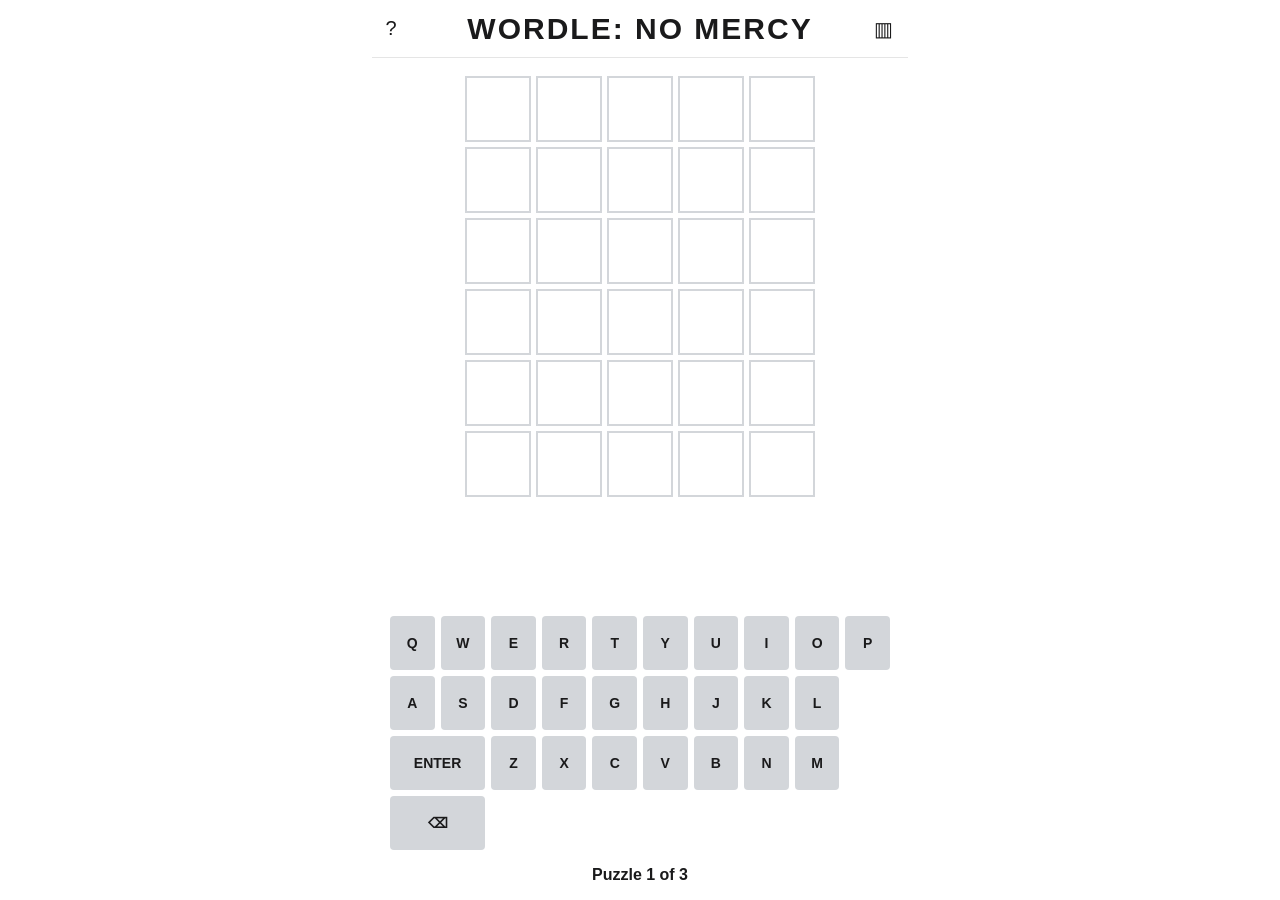
==== index.html @ 3f9a890b "Update index.html" ====
<!doctype html>
<html lang="en">
<head>
    <meta charset="utf-8">
    <meta name="viewport" content="width=device-width, initial-scale=1, viewport-fit=cover">
    <meta name="theme-color" content="#ffffff">
    <title>Wordle: No Mercy</title>
    <link rel="stylesheet" href="static/style.css">
</head>
<body>
    <main class="app">
        <header class="topbar">
            <button class="icon-btn" id="helpBtn" aria-label="How to play">?</button>
            <h1>WORDLE: NO MERCY</h1>
            <button class="icon-btn" id="statsBtn" aria-label="Statistics">▥</button>
        </header>

        <div id="toast" class="toast" role="status" aria-live="polite"></div>

        <section id="board" class="board" aria-label="Wordle board"></section>

        <section id="keyboard" class="keyboard" aria-label="Keyboard"></section>

        <div class="game-message" id="gameMessage" aria-live="polite"></div>
    </main>

    <div class="modal hidden" id="helpModal" role="dialog" aria-modal="true" aria-labelledby="helpTitle">
        <div class="modal-card">
            <button class="close-btn" data-close="helpModal" aria-label="Close">×</button>
            <h2 id="helpTitle">How to play</h2>
            <p>Guess the five-letter word in six tries.</p>
            <div class="example"><span class="example-tile green">W</span><span>W is in the word and in the correct spot.</span></div>
            <div class="example"><span class="example-tile yellow">O</span><span>O is in the word but in the wrong spot.</span></div>
            <div class="example"><span class="example-tile gray">R</span><span>R is not in the word.</span></div>
            <div class="example"><span class="example-tile gray">R</span><span>One random black letter, which if entered you lose one guess.</span></div>
        </div>
    </div>

    <div class="modal hidden" id="statsModal" role="dialog" aria-modal="true" aria-labelledby="statsTitle">
        <div class="modal-card stats-card">
            <button class="close-btn" data-close="statsModal" aria-label="Close">×</button>
            <h2 id="statsTitle">Statistics</h2>
            <div class="stat-grid">
                <div><strong id="played">0</strong><span>Played</span></div>
                <div><strong id="winRate">0</strong><span>Win %</span></div>
                <div><strong id="streak">0</strong><span>Streak</span></div>
                <div><strong id="maxStreak">0</strong><span>Best</span></div>
            </div>
            <h3>Guess distribution</h3>
            <div id="distribution" class="distribution"></div>
        </div>
    </div>

    <script src="static/script.js"></script>
</body>
</html>
---- static/style.css ----
:root {
    --text: #1a1a1b;
    --muted: #787c7e;
    --border: #d3d6da;
    --key: #d3d6da;

    --green: #6aaa64;
    --yellow: #c9b458;
    --gray: #787c7e;

    --black-letter: #000000;

    --surface: #ffffff;
    --overlay: rgba(0, 0, 0, .42);
}

* {
    box-sizing: border-box;
}

html,
body {
    min-height: 100%;
}

body {
    margin: 0;
    background: var(--surface);
    color: var(--text);
    font-family: Arial, Helvetica, sans-serif;

    -webkit-tap-highlight-color: transparent;

    overscroll-behavior: none;
}

button {
    font: inherit;
}


/* ==========================================
   APP
========================================== */

.app {
    width: min(100%, 560px);
    min-height: 100dvh;

    margin: 0 auto;

    padding:
        env(safe-area-inset-top)
        12px
        env(safe-area-inset-bottom);

    display: flex;
    flex-direction: column;
}


/* ==========================================
   TOP BAR
========================================== */

.topbar {
    height: 58px;

    border-bottom:
        1px solid #e5e5e5;

    display: grid;

    grid-template-columns:
        44px
        1fr
        44px;

    align-items: center;

    flex: 0 0 auto;
}

.topbar h1 {
    margin: 0;

    text-align: center;

    font-size: 30px;

    letter-spacing: 2px;

    font-weight: 800;
}

.icon-btn {
    width: 38px;
    height: 38px;

    border: 0;

    background: transparent;

    color: var(--text);

    border-radius: 50%;

    cursor: pointer;

    font-size: 20px;
}

.icon-btn:active,
.key:active {
    transform: scale(.96);
}


/* ==========================================
   BOARD
========================================== */

.board {
    width: min(350px, 88vw);

    margin:
        18px auto
        12px;

    display: grid;

    grid-template-columns:
        repeat(5, 1fr);

    gap: 5px;
}

.tile {
    aspect-ratio: 1;

    border:
        2px solid
        var(--border);

    display: flex;

    align-items: center;
    justify-content: center;

    font-size:
        clamp(
            23px,
            8vw,
            32px
        );

    font-weight: 800;

    text-transform: uppercase;

    user-select: none;

    transition:
        opacity .2s,
        transform .2s;
}

.tile.filled {
    border-color: #878a8c;
}


/* ==========================================
   NORMAL WORDLE COLORS
========================================== */

.tile.green,
.tile.yellow,
.tile.gray,
.tile.black {
    color: #fff;

    border-color:
        transparent;
}

.tile.green {
    background:
        var(--green);
}

.tile.yellow {
    background:
        var(--yellow);
}

.tile.gray {
    background:
        var(--gray);
}


/* ==========================================
   BLACK LETTER
========================================== */

.tile.black {
    background:
        var(--black-letter);

    border-color:
        var(--black-letter);

    color: #fff;
}


/* ==========================================
   REMOVED PENALTY ROW
========================================== */

.tile.removed-row {
    opacity: .18;

    border-color:
        #eeeeee;

    pointer-events: none;
}


/* ==========================================
   POP ANIMATION
========================================== */

@keyframes pop {

    0% {
        transform: scale(1);
    }

    50% {
        transform: scale(1.08);
    }

    100% {
        transform: scale(1);
    }

}

.tile.pop {
    animation:
        pop .12s ease-out;
}


/* ==========================================
   FLIP ANIMATION
========================================== */

@keyframes flip {

    0% {
        transform:
            rotateX(0);
    }

    50% {
        transform:
            rotateX(90deg);
    }

    100% {
        transform:
            rotateX(0);
    }

}

.tile.flip {
    animation:
        flip .48s ease-in-out;
}


/* ==========================================
   KEYBOARD
========================================== */

.keyboard {
    width:
        min(
            500px,
            100%
        );

    margin:
        auto
        auto
        12px;

    padding:
        0
        0
        4px;

    display:
        flex;

    flex-direction:
        column;

    gap: 6px;

    touch-action:
        manipulation;
}


/* ==========================================
   KEYBOARD ROW
========================================== */

.keyboard-row {
    width: 100%;

    display: grid;

    grid-template-columns:
        repeat(
            10,
            minmax(
                0,
                1fr
            )
        );

    gap: 6px;

    align-items: stretch;
}


/* ==========================================
   KEY
========================================== */

.key {
    min-width: 0;

    width: 100%;

    height: 54px;

    padding: 0;

    border: 0;

    border-radius: 4px;

    background:
        var(--key);

    color:
        var(--text);

    font-size: 14px;

    font-weight: 800;

    cursor: pointer;

    user-select: none;

    touch-action:
        manipulation;

    display: flex;

    align-items: center;
    justify-content: center;
}

.key.wide {
    grid-column:
        span 2;
}


/* ==========================================
   KEYBOARD COLORS
========================================== */

.key.green,
.key.yellow,
.key.gray {
    color: #fff;
}

.key.green {
    background:
        var(--green);
}

.key.yellow {
    background:
        var(--yellow);
}

.key.gray {
    background:
        var(--gray);
}


/*
    Black letter key.

    This is optional visually, but useful
    because the player can see which letter
    is dangerous.
*/

.key.black {
    background:
        #000;

    color:
        #fff;
}


/* ==========================================
   MESSAGE
========================================== */

.game-message {
    min-height: 24px;

    text-align: center;

    font-weight: 700;

    margin-bottom: 10px;
}


/* ==========================================
   TOAST
========================================== */

.toast {
    position: fixed;

    z-index: 20;

    left: 50%;

    top: 72px;

    transform:
        translate(
            -50%,
            -10px
        );

    background:
        #1a1a1b;

    color: white;

    padding:
        10px
        14px;

    border-radius: 5px;

    font-weight: 700;

    opacity: 0;

    pointer-events: none;

    transition:
        opacity .15s,
        transform .15s;
}

.toast.show {
    opacity: 1;

    transform:
        translate(
            -50%,
            0
        );
}


/* ==========================================
   MODAL
========================================== */

.modal {
    position: fixed;

    inset: 0;

    z-index: 30;

    background:
        var(--overlay);

    display: flex;

    align-items: center;

    justify-content: center;

    padding: 18px;
}

.modal.hidden {
    display: none;
}

.modal-card {
    position: relative;

    width:
        min(
            430px,
            100%
        );

    max-height:
        90dvh;

    overflow: auto;

    background:
        white;

    border-radius: 10px;

    padding: 24px;

    box-shadow:
        0 12px 40px
        rgba(
            0,
            0,
            0,
            .2
        );
}

.modal-card h2 {
    margin-top: 0;
}


/* ==========================================
   CLOSE BUTTON
========================================== */

.close-btn {
    position: absolute;

    right: 12px;

    top: 8px;

    border: 0;

    background: transparent;

    font-size: 30px;

    cursor: pointer;
}


/* ==========================================
   HELP EXAMPLES
========================================== */

.example {
    display: flex;

    align-items: center;

    gap: 10px;

    margin: 12px 0;

    line-height: 1.35;
}

.example-tile {
    width: 42px;
    height: 42px;

    flex:
        0 0 42px;

    display: grid;

    place-items: center;

    color: white;

    font-weight: 800;
}

.example-tile.green {
    background:
        var(--green);
}

.example-tile.yellow {
    background:
        var(--yellow);
}

.example-tile.gray {
    background:
        var(--gray);
}

.example-tile.black {
    background:
        #000;
}


/* ==========================================
   STATISTICS
========================================== */

.stat-grid {
    display: grid;

    grid-template-columns:
        repeat(
            4,
            1fr
        );

    text-align: center;

    gap: 8px;

    margin: 20px 0;
}

.stat-grid strong,
.stat-grid span {
    display: block;
}

.stat-grid strong {
    font-size: 30px;
}

.stat-grid span {
    font-size: 12px;

    color:
        var(--muted);
}


/* ==========================================
   DISTRIBUTION
========================================== */

.distribution {
    display: grid;

    gap: 4px;
}

.dist-row {
    display: grid;

    grid-template-columns:
        18px
        1fr;

    gap: 5px;

    align-items: center;
}

.dist-bar {
    min-width: 20px;

    height: 20px;

    padding:
        0
        7px;

    background:
        var(--gray);

    color: white;

    display: flex;

    justify-content: flex-end;

    align-items: center;

    font-size: 12px;

    font-weight: 800;
}


/* ==========================================
   MOBILE
========================================== */

@media (max-width: 430px) {

    .app {
        padding-left: 8px;
        padding-right: 8px;
    }

    .topbar {
        height: 54px;
    }

    .topbar h1 {
        font-size: 26px;
    }

    .board {
        width:
            min(
                330px,
                88vw
            );

        margin-top: 14px;
    }

    .keyboard {
        gap: 4px;
    }

    .keyboard-row {
        gap: 4px;
    }

    .key {
        height: 52px;

        font-size: 13px;
    }

}


/* ==========================================
   VERY SMALL PHONES
========================================== */

@media (max-width: 360px) {

    .board {
        width: 94vw;
    }

    .keyboard-row {
        gap: 3px;
    }

    .key {
        height: 48px;

        font-size: 12px;
    }

}
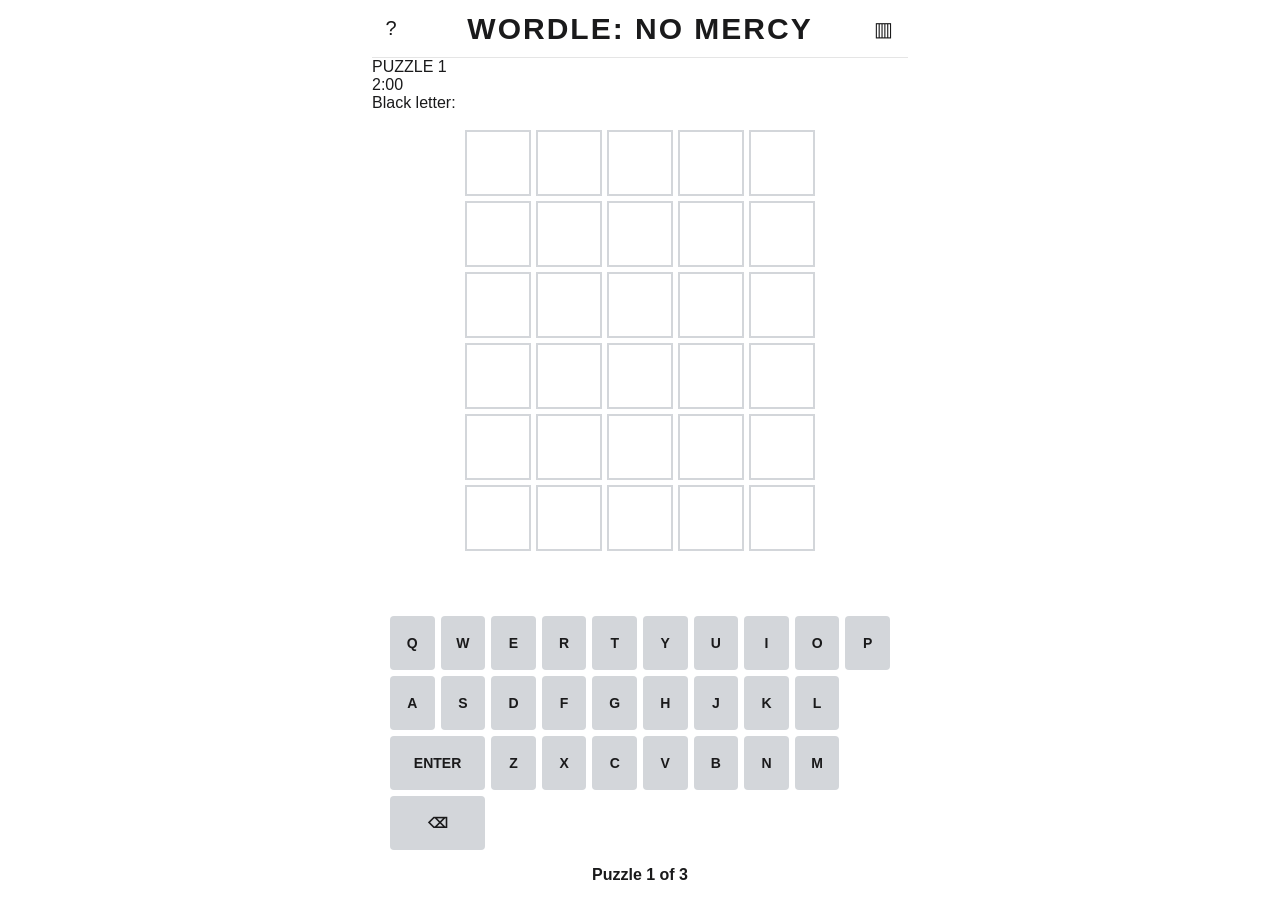
==== commit bfcf36e5: "Update index.html" ====
--- a/index.html
+++ b/index.html
@@ -7,50 +7,241 @@
     <title>Wordle: No Mercy</title>
     <link rel="stylesheet" href="static/style.css">
 </head>
+
 <body>
-    <main class="app">
-        <header class="topbar">
-            <button class="icon-btn" id="helpBtn" aria-label="How to play">?</button>
-            <h1>WORDLE: NO MERCY</h1>
-            <button class="icon-btn" id="statsBtn" aria-label="Statistics">▥</button>
-        </header>
-
-        <div id="toast" class="toast" role="status" aria-live="polite"></div>
-
-        <section id="board" class="board" aria-label="Wordle board"></section>
-
-        <section id="keyboard" class="keyboard" aria-label="Keyboard"></section>
-
-        <div class="game-message" id="gameMessage" aria-live="polite"></div>
-    </main>
-
-    <div class="modal hidden" id="helpModal" role="dialog" aria-modal="true" aria-labelledby="helpTitle">
-        <div class="modal-card">
-            <button class="close-btn" data-close="helpModal" aria-label="Close">×</button>
-            <h2 id="helpTitle">How to play</h2>
-            <p>Guess the five-letter word in six tries.</p>
-            <div class="example"><span class="example-tile green">W</span><span>W is in the word and in the correct spot.</span></div>
-            <div class="example"><span class="example-tile yellow">O</span><span>O is in the word but in the wrong spot.</span></div>
-            <div class="example"><span class="example-tile gray">R</span><span>R is not in the word.</span></div>
-            <div class="example"><span class="example-tile gray">R</span><span>One random black letter, which if entered you lose one guess.</span></div>
-        </div>
+
+<main class="app">
+
+    <header class="topbar">
+
+        <button
+            class="icon-btn"
+            id="helpBtn"
+            aria-label="How to play"
+        >
+            ?
+        </button>
+
+        <h1>WORDLE: NO MERCY</h1>
+
+        <button
+            class="icon-btn"
+            id="statsBtn"
+            aria-label="Statistics"
+        >
+            ▥
+        </button>
+
+    </header>
+
+
+    <!-- GAME INFORMATION -->
+
+    <section class="game-info">
+
+        <div
+            id="gameMode"
+            class="game-mode"
+        >
+            PUZZLE 1
+        </div>
+
+        <div
+            id="timer"
+            class="timer hidden"
+        >
+            2:00
+        </div>
+
+        <div
+            id="blackLetterDisplay"
+            class="black-letter-display hidden"
+        >
+            Black letter:
+            <strong id="blackLetter"></strong>
+        </div>
+
+    </section>
+
+
+    <div
+        id="toast"
+        class="toast"
+        role="status"
+        aria-live="polite"
+    ></div>
+
+
+    <!-- BOARD -->
+
+    <section
+        id="board"
+        class="board"
+        aria-label="Wordle board"
+    ></section>
+
+
+    <!-- KEYBOARD -->
+
+    <section
+        id="keyboard"
+        class="keyboard"
+        aria-label="Keyboard"
+    ></section>
+
+
+    <div
+        class="game-message"
+        id="gameMessage"
+        aria-live="polite"
+    ></div>
+
+</main>
+
+
+<!-- HELP MODAL -->
+
+<div
+    class="modal hidden"
+    id="helpModal"
+    role="dialog"
+    aria-modal="true"
+    aria-labelledby="helpTitle"
+>
+
+    <div class="modal-card">
+
+        <button
+            class="close-btn"
+            data-close="helpModal"
+            aria-label="Close"
+        >
+            ×
+        </button>
+
+        <h2 id="helpTitle">
+            How to play
+        </h2>
+
+        <p>
+            Guess the five-letter word in as few tries as possible.
+        </p>
+
+        <div class="example">
+            <span class="example-tile green">W</span>
+            <span>
+                W is in the word and in the correct spot.
+            </span>
+        </div>
+
+        <div class="example">
+            <span class="example-tile yellow">O</span>
+            <span>
+                O is in the word but in the wrong spot.
+            </span>
+        </div>
+
+        <div class="example">
+            <span class="example-tile gray">R</span>
+            <span>
+                R is not in the word.
+            </span>
+        </div>
+
+        <div class="example">
+            <span class="example-tile black">X</span>
+            <span>
+                The black letter is dangerous. Using it removes one available guess.
+            </span>
+        </div>
+
+        <hr>
+
+        <h3>Today's challenges</h3>
+
+        <p>
+            <strong>Game 1 — Time Challenge:</strong>
+            Solve the word before the timer reaches zero.
+        </p>
+
+        <p>
+            <strong>Game 2 — Green Only:</strong>
+            After each guess, only correctly positioned green letters remain visible.
+        </p>
+
+        <p>
+            <strong>Game 3 — Black Letter:</strong>
+            Avoid the black letter. Using it removes one row from your board.
+        </p>
+
     </div>
 
-    <div class="modal hidden" id="statsModal" role="dialog" aria-modal="true" aria-labelledby="statsTitle">
-        <div class="modal-card stats-card">
-            <button class="close-btn" data-close="statsModal" aria-label="Close">×</button>
-            <h2 id="statsTitle">Statistics</h2>
-            <div class="stat-grid">
-                <div><strong id="played">0</strong><span>Played</span></div>
-                <div><strong id="winRate">0</strong><span>Win %</span></div>
-                <div><strong id="streak">0</strong><span>Streak</span></div>
-                <div><strong id="maxStreak">0</strong><span>Best</span></div>
-            </div>
-            <h3>Guess distribution</h3>
-            <div id="distribution" class="distribution"></div>
-        </div>
+</div>
+
+
+<!-- STATS MODAL -->
+
+<div
+    class="modal hidden"
+    id="statsModal"
+    role="dialog"
+    aria-modal="true"
+    aria-labelledby="statsTitle"
+>
+
+    <div class="modal-card stats-card">
+
+        <button
+            class="close-btn"
+            data-close="statsModal"
+            aria-label="Close"
+        >
+            ×
+        </button>
+
+        <h2 id="statsTitle">
+            Statistics
+        </h2>
+
+        <div class="stat-grid">
+
+            <div>
+                <strong id="played">0</strong>
+                <span>Played</span>
+            </div>
+
+            <div>
+                <strong id="winRate">0</strong>
+                <span>Win %</span>
+            </div>
+
+            <div>
+                <strong id="streak">0</strong>
+                <span>Streak</span>
+            </div>
+
+            <div>
+                <strong id="maxStreak">0</strong>
+                <span>Best</span>
+            </div>
+
+        </div>
+
+        <h3>
+            Guess distribution
+        </h3>
+
+        <div
+            id="distribution"
+            class="distribution"
+        ></div>
+
     </div>
 
-    <script src="static/script.js"></script>
+</div>
+
+
+<script src="static/script.js"></script>
+
 </body>
 </html>
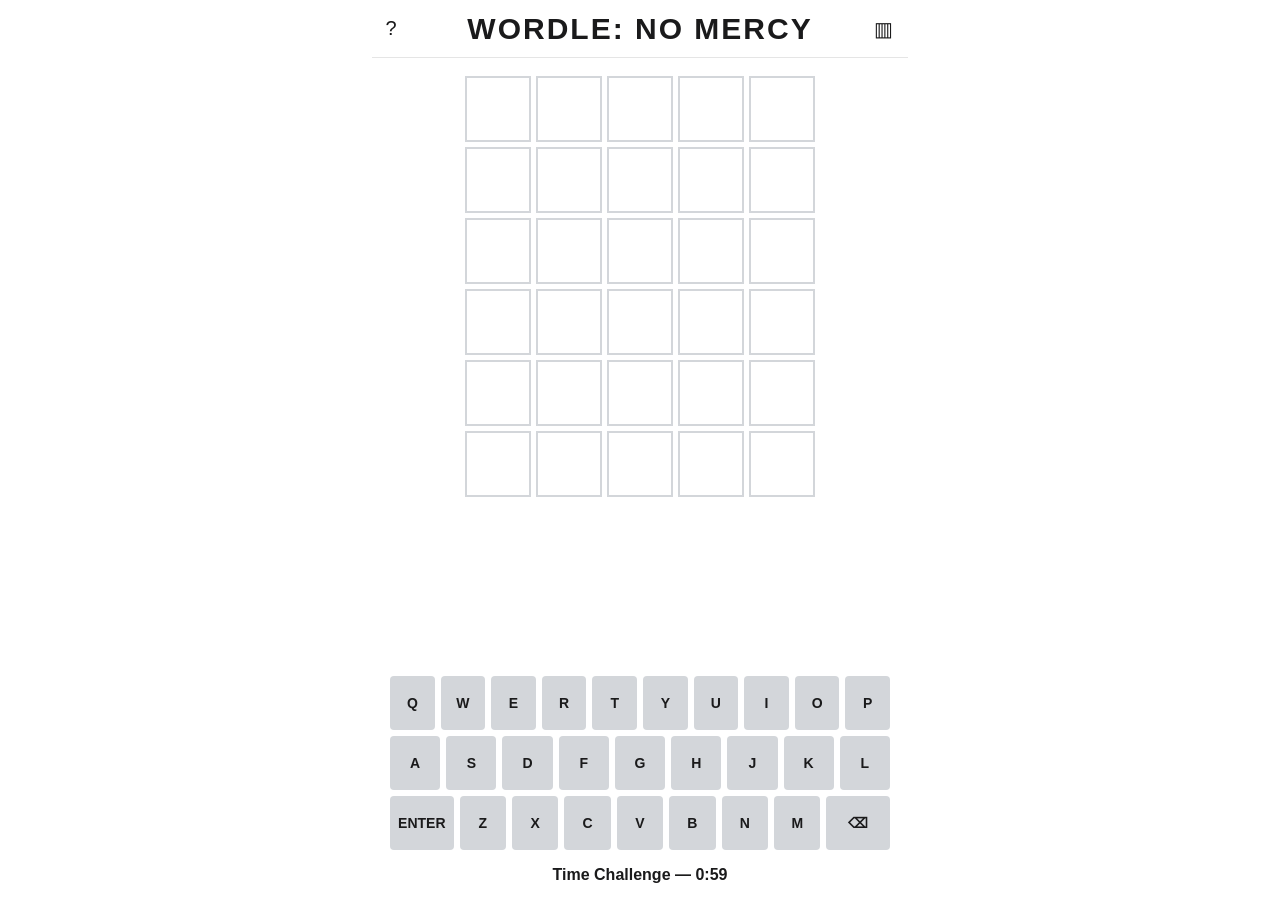
==== commit 1ea4a7a2: "Update index.html" ====
--- a/index.html
+++ b/index.html
@@ -1,247 +1,447 @@
 <!doctype html>
 <html lang="en">
+
 <head>
     <meta charset="utf-8">
-    <meta name="viewport" content="width=device-width, initial-scale=1, viewport-fit=cover">
-    <meta name="theme-color" content="#ffffff">
+
+    <meta
+        name="viewport"
+        content="width=device-width, initial-scale=1, viewport-fit=cover"
+    >
+
+    <meta
+        name="theme-color"
+        content="#ffffff"
+    >
+
     <title>Wordle: No Mercy</title>
-    <link rel="stylesheet" href="static/style.css">
+
+    <link
+        rel="stylesheet"
+        href="static/style.css"
+    >
 </head>
 
+
 <body>
 
-<main class="app">
-
-    <header class="topbar">
-
-        <button
-            class="icon-btn"
-            id="helpBtn"
-            aria-label="How to play"
-        >
-            ?
-        </button>
-
-        <h1>WORDLE: NO MERCY</h1>
-
-        <button
-            class="icon-btn"
-            id="statsBtn"
-            aria-label="Statistics"
-        >
-            ▥
-        </button>
-
-    </header>
-
-
-    <!-- GAME INFORMATION -->
-
-    <section class="game-info">
+    <main class="app">
+
+
+        <!-- ==========================================
+             TOP BAR
+        =========================================== -->
+
+        <header class="topbar">
+
+            <button
+                class="icon-btn"
+                id="helpBtn"
+                aria-label="How to play"
+            >
+                ?
+            </button>
+
+
+            <h1>
+                WORDLE: NO MERCY
+            </h1>
+
+
+            <button
+                class="icon-btn"
+                id="statsBtn"
+                aria-label="Statistics"
+            >
+                ▥
+            </button>
+
+        </header>
+
+
+
+        <!-- ==========================================
+             TOAST
+        =========================================== -->
 
         <div
+            id="toast"
+            class="toast"
+            role="status"
+            aria-live="polite"
+        ></div>
+
+
+
+        <!-- ==========================================
+             GAME MODE / MESSAGE
+        =========================================== -->
+
+        <div
+            class="game-mode"
             id="gameMode"
-            class="game-mode"
-        >
-            PUZZLE 1
+        ></div>
+
+
+
+        <!-- ==========================================
+             TIMER
+             Only used by Game 1
+        =========================================== -->
+
+        <div
+            class="timer"
+            id="timer"
+        ></div>
+
+
+
+        <!-- ==========================================
+             WORDLE BOARD
+        =========================================== -->
+
+        <section
+            id="board"
+            class="board"
+            aria-label="Wordle board"
+        ></section>
+
+
+
+        <!-- ==========================================
+             KEYBOARD
+        =========================================== -->
+
+        <section
+            id="keyboard"
+            class="keyboard"
+            aria-label="Keyboard"
+        ></section>
+
+
+
+        <!-- ==========================================
+             GAME MESSAGE
+        =========================================== -->
+
+        <div
+            class="game-message"
+            id="gameMessage"
+            aria-live="polite"
+        ></div>
+
+
+    </main>
+
+
+
+    <!-- ==============================================
+         HELP MODAL
+    =============================================== -->
+
+    <div
+        class="modal hidden"
+        id="helpModal"
+        role="dialog"
+        aria-modal="true"
+        aria-labelledby="helpTitle"
+    >
+
+        <div class="modal-card">
+
+            <button
+                class="close-btn"
+                data-close="helpModal"
+                aria-label="Close"
+            >
+                ×
+            </button>
+
+
+            <h2 id="helpTitle">
+                How to play
+            </h2>
+
+
+            <p>
+                Guess the five-letter word in as few tries
+                as possible. But each game has a different
+                challenge.
+            </p>
+
+
+
+            <!-- ==========================================
+                 GAME 1
+            =========================================== -->
+
+            <h3>
+                Game 1 — Time Challenge
+            </h3>
+
+            <p>
+                Find the word before the timer runs out.
+                The faster you solve it, the better.
+            </p>
+
+
+            <div class="example">
+
+                <span class="example-tile green">
+                    W
+                </span>
+
+                <span>
+                    W is in the word and in the correct spot.
+                </span>
+
+            </div>
+
+
+            <div class="example">
+
+                <span class="example-tile yellow">
+                    O
+                </span>
+
+                <span>
+                    O is in the word but in the wrong spot.
+                </span>
+
+            </div>
+
+
+            <div class="example">
+
+                <span class="example-tile gray">
+                    R
+                </span>
+
+                <span>
+                    R is not in the word.
+                </span>
+
+            </div>
+
+
+
+            <!-- ==========================================
+                 GAME 2
+            =========================================== -->
+
+            <h3>
+                Game 2 — Colourblind
+            </h3>
+
+            <p>
+                Yellow letters are hidden.
+                Green and gray letters work normally.
+            </p>
+
+
+            <div class="example">
+
+                <span class="example-tile green">
+                    W
+                </span>
+
+                <span>
+                    Green letters remain visible because
+                    they are in the correct position.
+                </span>
+
+            </div>
+
+
+            <div class="example">
+
+                <span class="example-tile gray">
+                    R
+                </span>
+
+                <span>
+                    Gray letters remain visible because
+                    they are not in the word.
+                </span>
+
+            </div>
+
+
+            <p>
+                If a letter would normally be yellow,
+                it simply appears as a normal gray tile.
+            </p>
+
+
+
+            <!-- ==========================================
+                 GAME 3
+            =========================================== -->
+
+            <h3>
+                Game 3 — Black Letter
+            </h3>
+
+            <p>
+                One secret letter is selected for the
+                puzzle. The letter is never revealed
+                on screen.
+            </p>
+
+
+            <div class="example">
+
+                <span class="example-tile green">
+                    W
+                </span>
+
+                <span>
+                    Normal Wordle rules still apply.
+                </span>
+
+            </div>
+
+
+            <div class="example">
+
+                <span class="example-tile gray">
+                    R
+                </span>
+
+                <span>
+                    Normal gray letters work as usual.
+                </span>
+
+            </div>
+
+
+            <div class="example">
+
+                <span class="example-tile black">
+                    X
+                </span>
+
+                <span>
+                    The black letter is secret. If you
+                    enter it, you lose one available guess.
+                </span>
+
+            </div>
+
+
+            <p>
+                You will not be told which letter is black.
+                You have to figure it out yourself.
+            </p>
+
+
         </div>
 
-        <div
-            id="timer"
-            class="timer hidden"
-        >
-            2:00
+    </div>
+
+
+
+    <!-- ==============================================
+         STATISTICS MODAL
+    =============================================== -->
+
+    <div
+        class="modal hidden"
+        id="statsModal"
+        role="dialog"
+        aria-modal="true"
+        aria-labelledby="statsTitle"
+    >
+
+        <div class="modal-card stats-card">
+
+            <button
+                class="close-btn"
+                data-close="statsModal"
+                aria-label="Close"
+            >
+                ×
+            </button>
+
+
+            <h2 id="statsTitle">
+                Statistics
+            </h2>
+
+
+            <div class="stat-grid">
+
+                <div>
+                    <strong id="played">
+                        0
+                    </strong>
+
+                    <span>
+                        Played
+                    </span>
+                </div>
+
+
+                <div>
+                    <strong id="winRate">
+                        0
+                    </strong>
+
+                    <span>
+                        Win %
+                    </span>
+                </div>
+
+
+                <div>
+                    <strong id="streak">
+                        0
+                    </strong>
+
+                    <span>
+                        Streak
+                    </span>
+                </div>
+
+
+                <div>
+                    <strong id="maxStreak">
+                        0
+                    </strong>
+
+                    <span>
+                        Best
+                    </span>
+                </div>
+
+            </div>
+
+
+            <h3>
+                Guess distribution
+            </h3>
+
+
+            <div
+                id="distribution"
+                class="distribution"
+            ></div>
+
+
         </div>
 
-        <div
-            id="blackLetterDisplay"
-            class="black-letter-display hidden"
-        >
-            Black letter:
-            <strong id="blackLetter"></strong>
-        </div>
-
-    </section>
-
-
-    <div
-        id="toast"
-        class="toast"
-        role="status"
-        aria-live="polite"
-    ></div>
-
-
-    <!-- BOARD -->
-
-    <section
-        id="board"
-        class="board"
-        aria-label="Wordle board"
-    ></section>
-
-
-    <!-- KEYBOARD -->
-
-    <section
-        id="keyboard"
-        class="keyboard"
-        aria-label="Keyboard"
-    ></section>
-
-
-    <div
-        class="game-message"
-        id="gameMessage"
-        aria-live="polite"
-    ></div>
-
-</main>
-
-
-<!-- HELP MODAL -->
-
-<div
-    class="modal hidden"
-    id="helpModal"
-    role="dialog"
-    aria-modal="true"
-    aria-labelledby="helpTitle"
->
-
-    <div class="modal-card">
-
-        <button
-            class="close-btn"
-            data-close="helpModal"
-            aria-label="Close"
-        >
-            ×
-        </button>
-
-        <h2 id="helpTitle">
-            How to play
-        </h2>
-
-        <p>
-            Guess the five-letter word in as few tries as possible.
-        </p>
-
-        <div class="example">
-            <span class="example-tile green">W</span>
-            <span>
-                W is in the word and in the correct spot.
-            </span>
-        </div>
-
-        <div class="example">
-            <span class="example-tile yellow">O</span>
-            <span>
-                O is in the word but in the wrong spot.
-            </span>
-        </div>
-
-        <div class="example">
-            <span class="example-tile gray">R</span>
-            <span>
-                R is not in the word.
-            </span>
-        </div>
-
-        <div class="example">
-            <span class="example-tile black">X</span>
-            <span>
-                The black letter is dangerous. Using it removes one available guess.
-            </span>
-        </div>
-
-        <hr>
-
-        <h3>Today's challenges</h3>
-
-        <p>
-            <strong>Game 1 — Time Challenge:</strong>
-            Solve the word before the timer reaches zero.
-        </p>
-
-        <p>
-            <strong>Game 2 — Green Only:</strong>
-            After each guess, only correctly positioned green letters remain visible.
-        </p>
-
-        <p>
-            <strong>Game 3 — Black Letter:</strong>
-            Avoid the black letter. Using it removes one row from your board.
-        </p>
-
     </div>
 
-</div>
-
-
-<!-- STATS MODAL -->
-
-<div
-    class="modal hidden"
-    id="statsModal"
-    role="dialog"
-    aria-modal="true"
-    aria-labelledby="statsTitle"
->
-
-    <div class="modal-card stats-card">
-
-        <button
-            class="close-btn"
-            data-close="statsModal"
-            aria-label="Close"
-        >
-            ×
-        </button>
-
-        <h2 id="statsTitle">
-            Statistics
-        </h2>
-
-        <div class="stat-grid">
-
-            <div>
-                <strong id="played">0</strong>
-                <span>Played</span>
-            </div>
-
-            <div>
-                <strong id="winRate">0</strong>
-                <span>Win %</span>
-            </div>
-
-            <div>
-                <strong id="streak">0</strong>
-                <span>Streak</span>
-            </div>
-
-            <div>
-                <strong id="maxStreak">0</strong>
-                <span>Best</span>
-            </div>
-
-        </div>
-
-        <h3>
-            Guess distribution
-        </h3>
-
-        <div
-            id="distribution"
-            class="distribution"
-        ></div>
-
-    </div>
-
-</div>
-
-
-<script src="static/script.js"></script>
+
+
+    <!-- ==============================================
+         JAVASCRIPT
+    =============================================== -->
+
+    <script
+        src="static/script.js"
+    ></script>
 
 </body>
+
 </html>
--- a/static/style.css
+++ b/static/style.css
@@ -8,7 +8,7 @@
     --yellow: #c9b458;
     --gray: #787c7e;
 
-    --black-letter: #000000;
+    --black: #000000;
 
     --surface: #ffffff;
     --overlay: rgba(0, 0, 0, .42);
@@ -27,10 +27,13 @@
     margin: 0;
     background: var(--surface);
     color: var(--text);
-    font-family: Arial, Helvetica, sans-serif;
+
+    font-family:
+        Arial,
+        Helvetica,
+        sans-serif;
 
     -webkit-tap-highlight-color: transparent;
-
     overscroll-behavior: none;
 }
 
@@ -38,13 +41,9 @@
     font: inherit;
 }
 
-
-/* ==========================================
-   APP
-========================================== */
-
 .app {
     width: min(100%, 560px);
+
     min-height: 100dvh;
 
     margin: 0 auto;
@@ -59,9 +58,9 @@
 }
 
 
-/* ==========================================
+/* =====================================================
    TOP BAR
-========================================== */
+   ===================================================== */
 
 .topbar {
     height: 58px;
@@ -72,9 +71,7 @@
     display: grid;
 
     grid-template-columns:
-        44px
-        1fr
-        44px;
+        44px 1fr 44px;
 
     align-items: center;
 
@@ -116,9 +113,9 @@
 }
 
 
-/* ==========================================
+/* =====================================================
    BOARD
-========================================== */
+   ===================================================== */
 
 .board {
     width: min(350px, 88vw);
@@ -139,12 +136,12 @@
     aspect-ratio: 1;
 
     border:
-        2px solid
-        var(--border);
+        2px solid var(--border);
 
     display: flex;
 
     align-items: center;
+
     justify-content: center;
 
     font-size:
@@ -170,68 +167,58 @@
 }
 
 
-/* ==========================================
-   NORMAL WORDLE COLORS
-========================================== */
+/* =====================================================
+   NORMAL WORDLE COLOURS
+   ===================================================== */
 
 .tile.green,
 .tile.yellow,
-.tile.gray,
+.tile.gray {
+    color: #fff;
+
+    border-color: transparent;
+}
+
+.tile.green {
+    background: var(--green);
+}
+
+.tile.yellow {
+    background: var(--yellow);
+}
+
+.tile.gray {
+    background: var(--gray);
+}
+
+
+/* =====================================================
+   BLACK LETTER
+   ===================================================== */
+
 .tile.black {
+    background: var(--black);
+
     color: #fff;
 
-    border-color:
-        transparent;
-}
-
-.tile.green {
-    background:
-        var(--green);
-}
-
-.tile.yellow {
-    background:
-        var(--yellow);
-}
-
-.tile.gray {
-    background:
-        var(--gray);
-}
-
-
-/* ==========================================
-   BLACK LETTER
-========================================== */
-
-.tile.black {
-    background:
-        var(--black-letter);
-
-    border-color:
-        var(--black-letter);
-
-    color: #fff;
-}
-
-
-/* ==========================================
-   REMOVED PENALTY ROW
-========================================== */
+    border-color: var(--black);
+}
+
+
+/* =====================================================
+   REMOVED ROW
+   ===================================================== */
 
 .tile.removed-row {
-    opacity: .18;
-
-    border-color:
-        #eeeeee;
+    visibility: hidden;
 
     pointer-events: none;
 }
 
 
-/* ==========================================
+/* =====================================================
    POP ANIMATION
-========================================== */
+   ===================================================== */
 
 @keyframes pop {
 
@@ -255,25 +242,22 @@
 }
 
 
-/* ==========================================
+/* =====================================================
    FLIP ANIMATION
-========================================== */
+   ===================================================== */
 
 @keyframes flip {
 
     0% {
-        transform:
-            rotateX(0);
+        transform: rotateX(0);
     }
 
     50% {
-        transform:
-            rotateX(90deg);
+        transform: rotateX(90deg);
     }
 
     100% {
-        transform:
-            rotateX(0);
+        transform: rotateX(0);
     }
 
 }
@@ -284,16 +268,12 @@
 }
 
 
-/* ==========================================
+/* =====================================================
    KEYBOARD
-========================================== */
+   ===================================================== */
 
 .keyboard {
-    width:
-        min(
-            500px,
-            100%
-        );
+    width: min(500px, 100%);
 
     margin:
         auto
@@ -301,69 +281,41 @@
         12px;
 
     padding:
-        0
-        0
-        4px;
-
-    display:
-        flex;
-
-    flex-direction:
-        column;
+        0 0 4px;
+
+    display: flex;
+
+    flex-direction: column;
 
     gap: 6px;
 
-    touch-action:
-        manipulation;
-}
-
-
-/* ==========================================
-   KEYBOARD ROW
-========================================== */
+    touch-action: manipulation;
+}
 
 .keyboard-row {
     width: 100%;
 
-    display: grid;
-
-    grid-template-columns:
-        repeat(
-            10,
-            minmax(
-                0,
-                1fr
-            )
-        );
+    display: flex;
+
+    justify-content: center;
 
     gap: 6px;
-
-    align-items: stretch;
-}
-
-
-/* ==========================================
-   KEY
-========================================== */
+}
 
 .key {
+    flex: 1 1 0;
+
     min-width: 0;
 
-    width: 100%;
-
     height: 54px;
 
-    padding: 0;
-
     border: 0;
 
     border-radius: 4px;
 
-    background:
-        var(--key);
-
-    color:
-        var(--text);
+    background: var(--key);
+
+    color: var(--text);
 
     font-size: 14px;
 
@@ -373,67 +325,46 @@
 
     user-select: none;
 
-    touch-action:
-        manipulation;
-
-    display: flex;
-
-    align-items: center;
-    justify-content: center;
+    touch-action: manipulation;
 }
 
 .key.wide {
-    grid-column:
-        span 2;
-}
-
-
-/* ==========================================
-   KEYBOARD COLORS
-========================================== */
+    flex:
+        1.5 1 0;
+}
+
+
+/* =====================================================
+   KEYBOARD COLOURS
+   ===================================================== */
 
 .key.green,
 .key.yellow,
+.key.gray,
+.key.black {
+    color: #fff;
+}
+
+.key.green {
+    background: var(--green);
+}
+
+.key.yellow {
+    background: var(--yellow);
+}
+
 .key.gray {
-    color: #fff;
-}
-
-.key.green {
-    background:
-        var(--green);
-}
-
-.key.yellow {
-    background:
-        var(--yellow);
-}
-
-.key.gray {
-    background:
-        var(--gray);
-}
-
-
-/*
-    Black letter key.
-
-    This is optional visually, but useful
-    because the player can see which letter
-    is dangerous.
-*/
+    background: var(--gray);
+}
 
 .key.black {
-    background:
-        #000;
-
-    color:
-        #fff;
-}
-
-
-/* ==========================================
-   MESSAGE
-========================================== */
+    background: var(--black);
+}
+
+
+/* =====================================================
+   GAME MESSAGE
+   ===================================================== */
 
 .game-message {
     min-height: 24px;
@@ -446,9 +377,9 @@
 }
 
 
-/* ==========================================
+/* =====================================================
    TOAST
-========================================== */
+   ===================================================== */
 
 .toast {
     position: fixed;
@@ -465,14 +396,12 @@
             -10px
         );
 
-    background:
-        #1a1a1b;
+    background: #1a1a1b;
 
     color: white;
 
     padding:
-        10px
-        14px;
+        10px 14px;
 
     border-radius: 5px;
 
@@ -498,9 +427,9 @@
 }
 
 
-/* ==========================================
-   MODAL
-========================================== */
+/* =====================================================
+   MODALS
+   ===================================================== */
 
 .modal {
     position: fixed;
@@ -509,8 +438,7 @@
 
     z-index: 30;
 
-    background:
-        var(--overlay);
+    background: var(--overlay);
 
     display: flex;
 
@@ -528,19 +456,16 @@
 .modal-card {
     position: relative;
 
-    width:
-        min(
-            430px,
-            100%
-        );
-
-    max-height:
-        90dvh;
+    width: min(
+        430px,
+        100%
+    );
+
+    max-height: 90dvh;
 
     overflow: auto;
 
-    background:
-        white;
+    background: white;
 
     border-radius: 10px;
 
@@ -548,23 +473,13 @@
 
     box-shadow:
         0 12px 40px
-        rgba(
-            0,
-            0,
-            0,
-            .2
-        );
+        rgba(0, 0, 0, .2);
 }
 
 .modal-card h2 {
     margin-top: 0;
 }
 
-
-/* ==========================================
-   CLOSE BUTTON
-========================================== */
-
 .close-btn {
     position: absolute;
 
@@ -582,9 +497,9 @@
 }
 
 
-/* ==========================================
+/* =====================================================
    HELP EXAMPLES
-========================================== */
+   ===================================================== */
 
 .example {
     display: flex;
@@ -600,6 +515,7 @@
 
 .example-tile {
     width: 42px;
+
     height: 42px;
 
     flex:
@@ -615,38 +531,31 @@
 }
 
 .example-tile.green {
-    background:
-        var(--green);
+    background: var(--green);
 }
 
 .example-tile.yellow {
-    background:
-        var(--yellow);
+    background: var(--yellow);
 }
 
 .example-tile.gray {
-    background:
-        var(--gray);
+    background: var(--gray);
 }
 
 .example-tile.black {
-    background:
-        #000;
-}
-
-
-/* ==========================================
+    background: var(--black);
+}
+
+
+/* =====================================================
    STATISTICS
-========================================== */
+   ===================================================== */
 
 .stat-grid {
     display: grid;
 
     grid-template-columns:
-        repeat(
-            4,
-            1fr
-        );
+        repeat(4, 1fr);
 
     text-align: center;
 
@@ -667,14 +576,8 @@
 .stat-grid span {
     font-size: 12px;
 
-    color:
-        var(--muted);
-}
-
-
-/* ==========================================
-   DISTRIBUTION
-========================================== */
+    color: var(--muted);
+}
 
 .distribution {
     display: grid;
@@ -686,8 +589,7 @@
     display: grid;
 
     grid-template-columns:
-        18px
-        1fr;
+        18px 1fr;
 
     gap: 5px;
 
@@ -700,11 +602,9 @@
     height: 20px;
 
     padding:
-        0
-        7px;
-
-    background:
-        var(--gray);
+        0 7px;
+
+    background: var(--gray);
 
     color: white;
 
@@ -720,9 +620,9 @@
 }
 
 
-/* ==========================================
+/* =====================================================
    MOBILE
-========================================== */
+   ===================================================== */
 
 @media (max-width: 430px) {
 
@@ -766,20 +666,12 @@
 }
 
 
-/* ==========================================
-   VERY SMALL PHONES
-========================================== */
-
 @media (max-width: 360px) {
 
     .board {
         width: 94vw;
     }
 
-    .keyboard-row {
-        gap: 3px;
-    }
-
     .key {
         height: 48px;
 
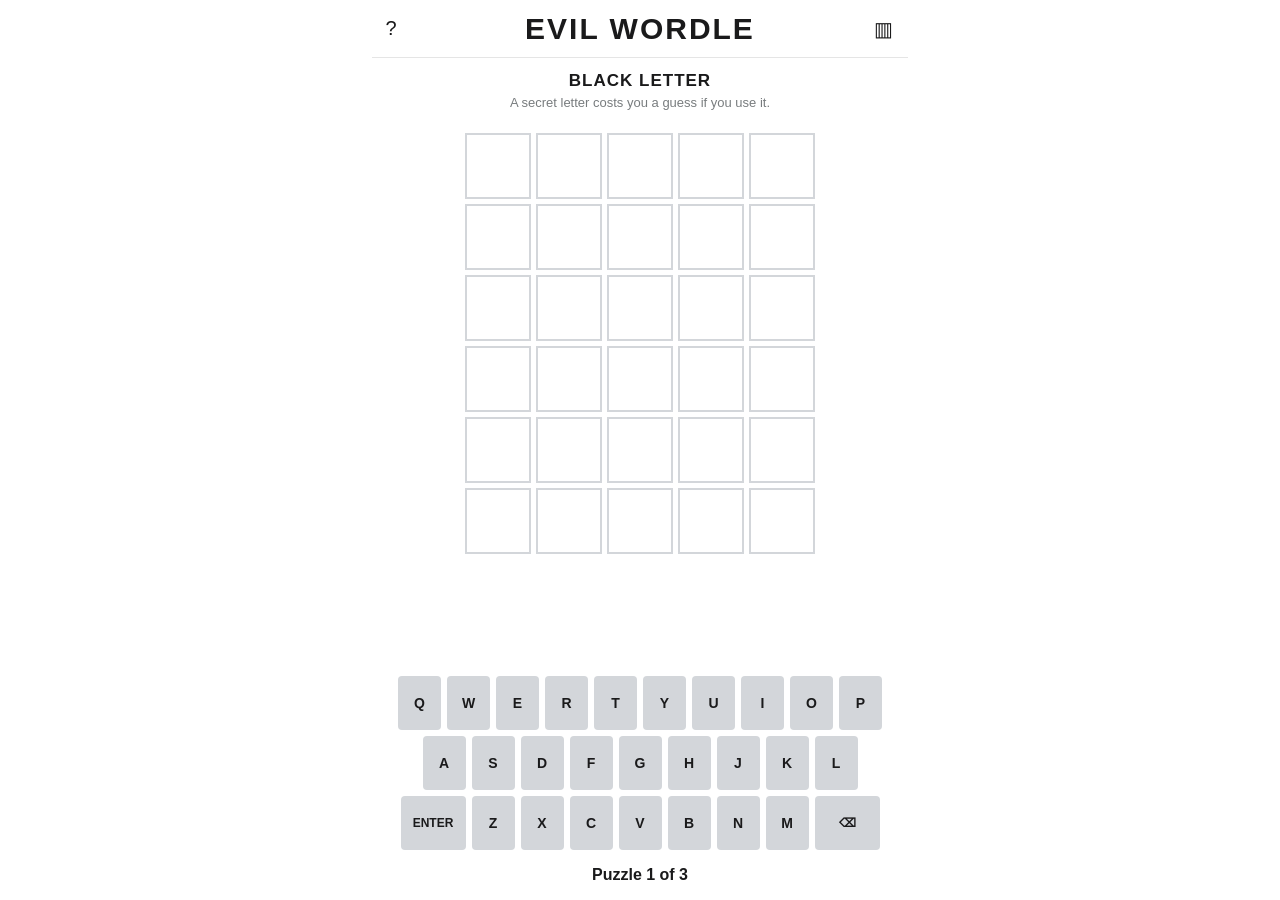
==== commit 89172768: "Update index.html" ====
--- a/index.html
+++ b/index.html
@@ -14,7 +14,7 @@
         content="#ffffff"
     >
 
-    <title>Wordle: No Mercy</title>
+    <title>EVIL WORDLE</title>
 
     <link
         rel="stylesheet"
@@ -22,16 +22,11 @@
     >
 </head>
 
-
 <body>
 
     <main class="app">
 
-
-        <!-- ==========================================
-             TOP BAR
-        =========================================== -->
-
+        <!-- TOP BAR -->
         <header class="topbar">
 
             <button
@@ -42,11 +37,7 @@
                 ?
             </button>
 
-
-            <h1>
-                WORDLE: NO MERCY
-            </h1>
-
+            <h1>EVIL WORDLE</h1>
 
             <button
                 class="icon-btn"
@@ -59,11 +50,7 @@
         </header>
 
 
-
-        <!-- ==========================================
-             TOAST
-        =========================================== -->
-
+        <!-- TOAST -->
         <div
             id="toast"
             class="toast"
@@ -72,34 +59,31 @@
         ></div>
 
 
-
-        <!-- ==========================================
-             GAME MODE / MESSAGE
-        =========================================== -->
-
-        <div
-            class="game-mode"
-            id="gameMode"
-        ></div>
-
-
-
-        <!-- ==========================================
-             TIMER
-             Only used by Game 1
-        =========================================== -->
-
-        <div
-            class="timer"
-            id="timer"
-        ></div>
-
-
-
-        <!-- ==========================================
-             WORDLE BOARD
-        =========================================== -->
-
+        <!-- GAME INFORMATION -->
+        <section
+            class="game-info"
+            aria-live="polite"
+        >
+
+            <div
+                class="game-mode"
+                id="gameMode"
+            ></div>
+
+            <div
+                class="game-description"
+                id="gameDescription"
+            ></div>
+
+            <div
+                class="timer"
+                id="timer"
+            ></div>
+
+        </section>
+
+
+        <!-- BOARD -->
         <section
             id="board"
             class="board"
@@ -107,11 +91,7 @@
         ></section>
 
 
-
-        <!-- ==========================================
-             KEYBOARD
-        =========================================== -->
-
+        <!-- KEYBOARD -->
         <section
             id="keyboard"
             class="keyboard"
@@ -119,26 +99,17 @@
         ></section>
 
 
-
-        <!-- ==========================================
-             GAME MESSAGE
-        =========================================== -->
-
+        <!-- GAME MESSAGE -->
         <div
             class="game-message"
             id="gameMessage"
             aria-live="polite"
         ></div>
 
-
     </main>
 
 
-
-    <!-- ==============================================
-         HELP MODAL
-    =============================================== -->
-
+    <!-- HELP MODAL -->
     <div
         class="modal hidden"
         id="helpModal"
@@ -157,194 +128,92 @@
                 ×
             </button>
 
-
             <h2 id="helpTitle">
                 How to play
             </h2>
 
-
-            <p>
-                Guess the five-letter word in as few tries
-                as possible. But each game has a different
-                challenge.
-            </p>
-
-
-
-            <!-- ==========================================
-                 GAME 1
-            =========================================== -->
-
-            <h3>
-                Game 1 — Time Challenge
-            </h3>
-
-            <p>
-                Find the word before the timer runs out.
-                The faster you solve it, the better.
-            </p>
-
-
-            <div class="example">
-
-                <span class="example-tile green">
-                    W
-                </span>
-
-                <span>
-                    W is in the word and in the correct spot.
-                </span>
-
-            </div>
-
-
-            <div class="example">
-
-                <span class="example-tile yellow">
-                    O
-                </span>
-
-                <span>
-                    O is in the word but in the wrong spot.
-                </span>
-
-            </div>
-
-
-            <div class="example">
-
-                <span class="example-tile gray">
-                    R
-                </span>
-
-                <span>
-                    R is not in the word.
-                </span>
-
-            </div>
-
-
-
-            <!-- ==========================================
-                 GAME 2
-            =========================================== -->
-
-            <h3>
-                Game 2 — Colourblind
-            </h3>
-
-            <p>
-                Yellow letters are hidden.
-                Green and gray letters work normally.
-            </p>
-
-
-            <div class="example">
-
-                <span class="example-tile green">
-                    W
-                </span>
-
-                <span>
-                    Green letters remain visible because
-                    they are in the correct position.
-                </span>
-
-            </div>
-
-
-            <div class="example">
-
-                <span class="example-tile gray">
-                    R
-                </span>
-
-                <span>
-                    Gray letters remain visible because
-                    they are not in the word.
-                </span>
-
-            </div>
-
-
-            <p>
-                If a letter would normally be yellow,
-                it simply appears as a normal gray tile.
-            </p>
-
-
-
-            <!-- ==========================================
-                 GAME 3
-            =========================================== -->
-
-            <h3>
-                Game 3 — Black Letter
-            </h3>
-
-            <p>
-                One secret letter is selected for the
-                puzzle. The letter is never revealed
-                on screen.
-            </p>
-
-
-            <div class="example">
-
-                <span class="example-tile green">
-                    W
-                </span>
-
-                <span>
-                    Normal Wordle rules still apply.
-                </span>
-
-            </div>
-
-
-            <div class="example">
-
-                <span class="example-tile gray">
-                    R
-                </span>
-
-                <span>
-                    Normal gray letters work as usual.
-                </span>
-
-            </div>
-
-
-            <div class="example">
-
-                <span class="example-tile black">
-                    X
-                </span>
-
-                <span>
-                    The black letter is secret. If you
-                    enter it, you lose one available guess.
-                </span>
-
-            </div>
-
-
-            <p>
-                You will not be told which letter is black.
-                You have to figure it out yourself.
-            </p>
-
+            <p>
+                Guess the five-letter word in six tries.
+                Each puzzle has a different challenge.
+            </p>
+
+
+            <h3>Game 1 — Black Letter</h3>
+
+            <p>
+                One secret letter has been selected.
+                You will not be told which letter it is.
+                If you use it in a guess, you lose one
+                available guess.
+            </p>
+
+            <div class="example">
+                <span class="example-tile green">W</span>
+                <span>
+                    Green means the letter is correct
+                    and in the correct position.
+                </span>
+            </div>
+
+            <div class="example">
+                <span class="example-tile yellow">O</span>
+                <span>
+                    Yellow means the letter is in the
+                    word but in the wrong position.
+                </span>
+            </div>
+
+            <div class="example">
+                <span class="example-tile gray">R</span>
+                <span>
+                    Gray means the letter is not in
+                    the answer.
+                </span>
+            </div>
+
+            <p>
+                The black letter remains completely secret.
+            </p>
+
+
+            <h3>Game 2 — Time Challenge</h3>
+
+            <p>
+                Solve the word before the timer runs out.
+                The normal Wordle rules apply.
+            </p>
+
+
+            <h3>Game 3 — Colourblind</h3>
+
+            <p>
+                Green and gray letters work normally,
+                but yellow letters are shown as normal
+                gray tiles.
+            </p>
+
+            <div class="example">
+                <span class="example-tile green">W</span>
+                <span>
+                    Green letters remain visible.
+                </span>
+            </div>
+
+            <div class="example">
+                <span class="example-tile gray">O</span>
+                <span>
+                    Yellow letters appear as normal gray
+                    tiles, so you cannot tell that they
+                    are in the word.
+                </span>
+            </div>
 
         </div>
 
     </div>
 
 
-
-    <!-- ==============================================
-         STATISTICS MODAL
-    =============================================== -->
-
+    <!-- STATISTICS MODAL -->
     <div
         class="modal hidden"
         id="statsModal"
@@ -363,84 +232,47 @@
                 ×
             </button>
 
-
             <h2 id="statsTitle">
                 Statistics
             </h2>
 
-
             <div class="stat-grid">
 
                 <div>
-                    <strong id="played">
-                        0
-                    </strong>
-
-                    <span>
-                        Played
-                    </span>
-                </div>
-
-
-                <div>
-                    <strong id="winRate">
-                        0
-                    </strong>
-
-                    <span>
-                        Win %
-                    </span>
-                </div>
-
-
-                <div>
-                    <strong id="streak">
-                        0
-                    </strong>
-
-                    <span>
-                        Streak
-                    </span>
-                </div>
-
-
-                <div>
-                    <strong id="maxStreak">
-                        0
-                    </strong>
-
-                    <span>
-                        Best
-                    </span>
-                </div>
-
-            </div>
-
-
-            <h3>
-                Guess distribution
-            </h3>
-
+                    <strong id="played">0</strong>
+                    <span>Played</span>
+                </div>
+
+                <div>
+                    <strong id="winRate">0</strong>
+                    <span>Win %</span>
+                </div>
+
+                <div>
+                    <strong id="streak">0</strong>
+                    <span>Streak</span>
+                </div>
+
+                <div>
+                    <strong id="maxStreak">0</strong>
+                    <span>Best</span>
+                </div>
+
+            </div>
+
+            <h3>Guess distribution</h3>
 
             <div
                 id="distribution"
                 class="distribution"
             ></div>
 
-
         </div>
 
     </div>
 
 
-
-    <!-- ==============================================
-         JAVASCRIPT
-    =============================================== -->
-
-    <script
-        src="static/script.js"
-    ></script>
+    <script src="static/script.js"></script>
 
 </body>
 
--- a/static/style.css
+++ b/static/style.css
@@ -8,8 +8,6 @@
     --yellow: #c9b458;
     --gray: #787c7e;
 
-    --black: #000000;
-
     --surface: #ffffff;
     --overlay: rgba(0, 0, 0, .42);
 }
@@ -27,13 +25,10 @@
     margin: 0;
     background: var(--surface);
     color: var(--text);
-
-    font-family:
-        Arial,
-        Helvetica,
-        sans-serif;
+    font-family: Arial, Helvetica, sans-serif;
 
     -webkit-tap-highlight-color: transparent;
+
     overscroll-behavior: none;
 }
 
@@ -41,9 +36,13 @@
     font: inherit;
 }
 
+
+/* ==========================================
+   APP
+========================================== */
+
 .app {
     width: min(100%, 560px);
-
     min-height: 100dvh;
 
     margin: 0 auto;
@@ -58,20 +57,21 @@
 }
 
 
-/* =====================================================
+/* ==========================================
    TOP BAR
-   ===================================================== */
+========================================== */
 
 .topbar {
     height: 58px;
 
-    border-bottom:
-        1px solid #e5e5e5;
+    border-bottom: 1px solid #e5e5e5;
 
     display: grid;
 
     grid-template-columns:
-        44px 1fr 44px;
+        44px
+        1fr
+        44px;
 
     align-items: center;
 
@@ -113,15 +113,68 @@
 }
 
 
-/* =====================================================
+/* ==========================================
+   GAME INFORMATION
+========================================== */
+
+.game-info {
+    width: 100%;
+
+    text-align: center;
+
+    margin:
+        13px auto
+        0;
+
+    min-height: 52px;
+}
+
+.game-mode {
+    font-size: 17px;
+
+    font-weight: 800;
+
+    letter-spacing: 1px;
+
+    text-transform: uppercase;
+
+    margin-bottom: 4px;
+}
+
+.game-description {
+    color: var(--muted);
+
+    font-size: 13px;
+
+    line-height: 1.3;
+
+    min-height: 17px;
+}
+
+.timer {
+    margin-top: 5px;
+
+    font-size: 19px;
+
+    font-weight: 800;
+
+    min-height: 22px;
+}
+
+.timer:empty {
+    display: none;
+}
+
+
+/* ==========================================
    BOARD
-   ===================================================== */
+========================================== */
 
 .board {
     width: min(350px, 88vw);
 
     margin:
-        18px auto
+        10px auto
         12px;
 
     display: grid;
@@ -130,18 +183,18 @@
         repeat(5, 1fr);
 
     gap: 5px;
+
+    transition: all .2s ease;
 }
 
 .tile {
     aspect-ratio: 1;
 
-    border:
-        2px solid var(--border);
+    border: 2px solid var(--border);
 
     display: flex;
 
     align-items: center;
-
     justify-content: center;
 
     font-size:
@@ -158,22 +211,18 @@
     user-select: none;
 
     transition:
-        opacity .2s,
-        transform .2s;
+        background-color .15s,
+        border-color .15s;
 }
 
 .tile.filled {
     border-color: #878a8c;
 }
 
-
-/* =====================================================
-   NORMAL WORDLE COLOURS
-   ===================================================== */
-
 .tile.green,
 .tile.yellow,
-.tile.gray {
+.tile.gray,
+.tile.black {
     color: #fff;
 
     border-color: transparent;
@@ -191,34 +240,15 @@
     background: var(--gray);
 }
 
-
-/* =====================================================
-   BLACK LETTER
-   ===================================================== */
-
 .tile.black {
-    background: var(--black);
-
+    background: #000;
     color: #fff;
-
-    border-color: var(--black);
-}
-
-
-/* =====================================================
-   REMOVED ROW
-   ===================================================== */
-
-.tile.removed-row {
-    visibility: hidden;
-
-    pointer-events: none;
-}
-
-
-/* =====================================================
-   POP ANIMATION
-   ===================================================== */
+}
+
+
+/* ==========================================
+   ANIMATIONS
+========================================== */
 
 @keyframes pop {
 
@@ -237,14 +267,9 @@
 }
 
 .tile.pop {
-    animation:
-        pop .12s ease-out;
-}
-
-
-/* =====================================================
-   FLIP ANIMATION
-   ===================================================== */
+    animation: pop .12s ease-out;
+}
+
 
 @keyframes flip {
 
@@ -263,14 +288,13 @@
 }
 
 .tile.flip {
-    animation:
-        flip .48s ease-in-out;
-}
-
-
-/* =====================================================
+    animation: flip .48s ease-in-out;
+}
+
+
+/* ==========================================
    KEYBOARD
-   ===================================================== */
+========================================== */
 
 .keyboard {
     width: min(500px, 100%);
@@ -281,7 +305,9 @@
         12px;
 
     padding:
-        0 0 4px;
+        0
+        0
+        4px;
 
     display: flex;
 
@@ -307,6 +333,8 @@
 
     min-width: 0;
 
+    max-width: 43px;
+
     height: 54px;
 
     border: 0;
@@ -330,18 +358,18 @@
 
 .key.wide {
     flex:
-        1.5 1 0;
-}
-
-
-/* =====================================================
-   KEYBOARD COLOURS
-   ===================================================== */
+        1.5
+        1
+        0;
+
+    max-width: 65px;
+
+    font-size: 12px;
+}
 
 .key.green,
 .key.yellow,
-.key.gray,
-.key.black {
+.key.gray {
     color: #fff;
 }
 
@@ -357,14 +385,10 @@
     background: var(--gray);
 }
 
-.key.black {
-    background: var(--black);
-}
-
-
-/* =====================================================
+
+/* ==========================================
    GAME MESSAGE
-   ===================================================== */
+========================================== */
 
 .game-message {
     min-height: 24px;
@@ -377,9 +401,9 @@
 }
 
 
-/* =====================================================
+/* ==========================================
    TOAST
-   ===================================================== */
+========================================== */
 
 .toast {
     position: fixed;
@@ -401,7 +425,8 @@
     color: white;
 
     padding:
-        10px 14px;
+        10px
+        14px;
 
     border-radius: 5px;
 
@@ -427,9 +452,9 @@
 }
 
 
-/* =====================================================
+/* ==========================================
    MODALS
-   ===================================================== */
+========================================== */
 
 .modal {
     position: fixed;
@@ -456,10 +481,7 @@
 .modal-card {
     position: relative;
 
-    width: min(
-        430px,
-        100%
-    );
+    width: min(430px, 100%);
 
     max-height: 90dvh;
 
@@ -480,6 +502,15 @@
     margin-top: 0;
 }
 
+.modal-card h3 {
+    margin-top: 24px;
+    margin-bottom: 8px;
+}
+
+.modal-card p {
+    line-height: 1.45;
+}
+
 .close-btn {
     position: absolute;
 
@@ -497,9 +528,9 @@
 }
 
 
-/* =====================================================
+/* ==========================================
    HELP EXAMPLES
-   ===================================================== */
+========================================== */
 
 .example {
     display: flex;
@@ -515,11 +546,12 @@
 
 .example-tile {
     width: 42px;
-
     height: 42px;
 
     flex:
-        0 0 42px;
+        0
+        0
+        42px;
 
     display: grid;
 
@@ -543,13 +575,13 @@
 }
 
 .example-tile.black {
-    background: var(--black);
-}
-
-
-/* =====================================================
+    background: #000;
+}
+
+
+/* ==========================================
    STATISTICS
-   ===================================================== */
+========================================== */
 
 .stat-grid {
     display: grid;
@@ -561,7 +593,8 @@
 
     gap: 8px;
 
-    margin: 20px 0;
+    margin:
+        20px 0;
 }
 
 .stat-grid strong,
@@ -589,7 +622,8 @@
     display: grid;
 
     grid-template-columns:
-        18px 1fr;
+        18px
+        1fr;
 
     gap: 5px;
 
@@ -602,7 +636,8 @@
     height: 20px;
 
     padding:
-        0 7px;
+        0
+        7px;
 
     background: var(--gray);
 
@@ -620,9 +655,9 @@
 }
 
 
-/* =====================================================
+/* ==========================================
    MOBILE
-   ===================================================== */
+========================================== */
 
 @media (max-width: 430px) {
 
@@ -639,18 +674,26 @@
         font-size: 26px;
     }
 
+    .game-info {
+        margin-top: 11px;
+    }
+
+    .game-mode {
+        font-size: 16px;
+    }
+
+    .game-description {
+        font-size: 12px;
+    }
+
     .board {
-        width:
-            min(
-                330px,
-                88vw
-            );
-
-        margin-top: 14px;
+        width: min(330px, 88vw);
+
+        margin-top: 8px;
     }
 
     .keyboard {
-        gap: 4px;
+        gap: 5px;
     }
 
     .keyboard-row {
@@ -663,6 +706,9 @@
         font-size: 13px;
     }
 
+    .key.wide {
+        font-size: 11px;
+    }
 }
 
 
@@ -678,4 +724,8 @@
         font-size: 12px;
     }
 
-}
+    .key.wide {
+        font-size: 10px;
+    }
+
+}
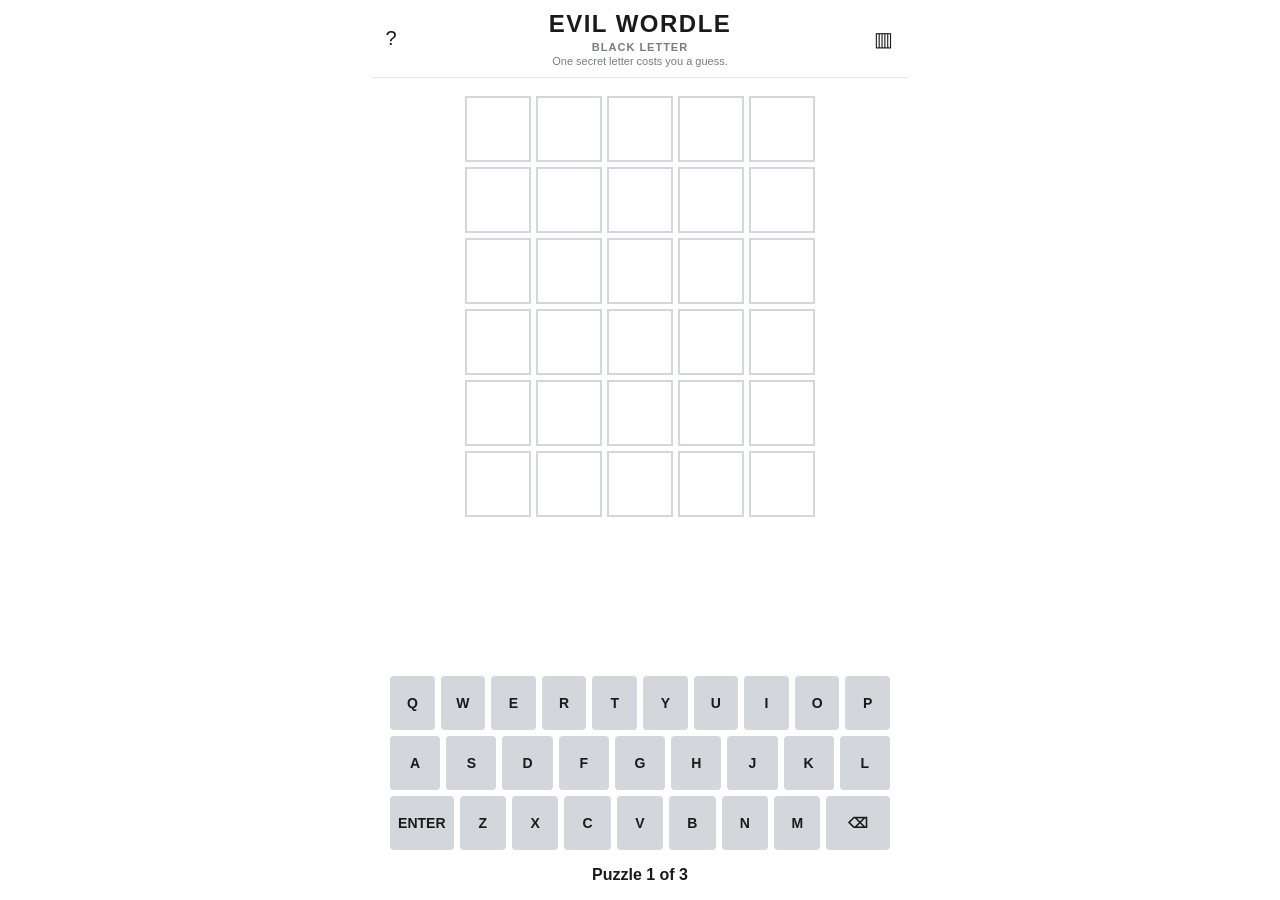
==== commit 0800a25c: "Update index.html" ====
--- a/index.html
+++ b/index.html
@@ -1,279 +1,250 @@
 <!doctype html>
 <html lang="en">
-
 <head>
     <meta charset="utf-8">
-
     <meta
         name="viewport"
         content="width=device-width, initial-scale=1, viewport-fit=cover"
     >
 
-    <meta
-        name="theme-color"
-        content="#ffffff"
+    <meta name="theme-color" content="#ffffff">
+
+    <title>EVIL WORDLE</title>
+
+    <link rel="stylesheet" href="static/style.css">
+</head>
+
+<body>
+
+<main class="app">
+
+    <!-- TOP BAR -->
+    <header class="topbar">
+
+        <button
+            class="icon-btn"
+            id="helpBtn"
+            aria-label="How to play"
+        >
+            ?
+        </button>
+
+        <div class="title-area">
+            <h1>EVIL WORDLE</h1>
+
+            <div
+                id="gameMode"
+                class="game-mode"
+            >
+                BLACK LETTER
+            </div>
+
+            <div
+                id="gameDescription"
+                class="game-description"
+            >
+                One secret letter costs you a guess.
+            </div>
+        </div>
+
+        <button
+            class="icon-btn"
+            id="statsBtn"
+            aria-label="Statistics"
+        >
+            ▥
+        </button>
+
+    </header>
+
+
+    <!-- TOAST -->
+    <div
+        id="toast"
+        class="toast"
+        role="status"
+        aria-live="polite"
+    ></div>
+
+
+    <!-- TIMER -->
+    <div
+        id="timer"
+        class="timer hidden"
     >
-
-    <title>EVIL WORDLE</title>
-
-    <link
-        rel="stylesheet"
-        href="static/style.css"
-    >
-</head>
-
-<body>
-
-    <main class="app">
-
-        <!-- TOP BAR -->
-        <header class="topbar">
-
-            <button
-                class="icon-btn"
-                id="helpBtn"
-                aria-label="How to play"
-            >
-                ?
-            </button>
-
-            <h1>EVIL WORDLE</h1>
-
-            <button
-                class="icon-btn"
-                id="statsBtn"
-                aria-label="Statistics"
-            >
-                ▥
-            </button>
-
-        </header>
-
-
-        <!-- TOAST -->
+        60
+    </div>
+
+
+    <!-- BOARD -->
+    <section
+        id="board"
+        class="board"
+        aria-label="Wordle board"
+    ></section>
+
+
+    <!-- KEYBOARD -->
+    <section
+        id="keyboard"
+        class="keyboard"
+        aria-label="Keyboard"
+    ></section>
+
+
+    <!-- GAME MESSAGE -->
+    <div
+        class="game-message"
+        id="gameMessage"
+        aria-live="polite"
+    ></div>
+
+</main>
+
+
+<!-- HELP MODAL -->
+
+<div
+    class="modal hidden"
+    id="helpModal"
+    role="dialog"
+    aria-modal="true"
+    aria-labelledby="helpTitle"
+>
+
+    <div class="modal-card">
+
+        <button
+            class="close-btn"
+            data-close="helpModal"
+            aria-label="Close"
+        >
+            ×
+        </button>
+
+        <h2 id="helpTitle">
+            How to play
+        </h2>
+
+        <p>
+            Guess the five-letter word in as few tries as possible.
+        </p>
+
+        <div class="example">
+            <span class="example-tile green">W</span>
+            <span>
+                W is in the word and in the correct spot.
+            </span>
+        </div>
+
+        <div class="example">
+            <span class="example-tile yellow">O</span>
+            <span>
+                O is in the word but in the wrong spot.
+            </span>
+        </div>
+
+        <div class="example">
+            <span class="example-tile gray">R</span>
+            <span>
+                R is not in the word.
+            </span>
+        </div>
+
+        <div class="example">
+            <span class="example-tile black">X</span>
+            <span>
+                In Black Letter mode, one secret letter costs you a guess.
+            </span>
+        </div>
+
+        <hr>
+
+        <h3>Today's modes</h3>
+
+        <p>
+            <strong>1. BLACK LETTER</strong><br>
+            A secret letter is hidden. Entering it costs one guess.
+        </p>
+
+        <p>
+            <strong>2. TIMER</strong><br>
+            Solve the Wordle before the countdown reaches zero.
+        </p>
+
+        <p>
+            <strong>3. COLOURBLIND</strong><br>
+            Green letters are revealed normally. Yellow letters remain grey.
+        </p>
+
+    </div>
+
+</div>
+
+
+<!-- STATS MODAL -->
+
+<div
+    class="modal hidden"
+    id="statsModal"
+    role="dialog"
+    aria-modal="true"
+    aria-labelledby="statsTitle"
+>
+
+    <div class="modal-card stats-card">
+
+        <button
+            class="close-btn"
+            data-close="statsModal"
+            aria-label="Close"
+        >
+            ×
+        </button>
+
+        <h2 id="statsTitle">
+            Statistics
+        </h2>
+
+        <div class="stat-grid">
+
+            <div>
+                <strong id="played">0</strong>
+                <span>Played</span>
+            </div>
+
+            <div>
+                <strong id="winRate">0</strong>
+                <span>Win %</span>
+            </div>
+
+            <div>
+                <strong id="streak">0</strong>
+                <span>Streak</span>
+            </div>
+
+            <div>
+                <strong id="maxStreak">0</strong>
+                <span>Best</span>
+            </div>
+
+        </div>
+
+        <h3>
+            Guess distribution
+        </h3>
+
         <div
-            id="toast"
-            class="toast"
-            role="status"
-            aria-live="polite"
+            id="distribution"
+            class="distribution"
         ></div>
 
-
-        <!-- GAME INFORMATION -->
-        <section
-            class="game-info"
-            aria-live="polite"
-        >
-
-            <div
-                class="game-mode"
-                id="gameMode"
-            ></div>
-
-            <div
-                class="game-description"
-                id="gameDescription"
-            ></div>
-
-            <div
-                class="timer"
-                id="timer"
-            ></div>
-
-        </section>
-
-
-        <!-- BOARD -->
-        <section
-            id="board"
-            class="board"
-            aria-label="Wordle board"
-        ></section>
-
-
-        <!-- KEYBOARD -->
-        <section
-            id="keyboard"
-            class="keyboard"
-            aria-label="Keyboard"
-        ></section>
-
-
-        <!-- GAME MESSAGE -->
-        <div
-            class="game-message"
-            id="gameMessage"
-            aria-live="polite"
-        ></div>
-
-    </main>
-
-
-    <!-- HELP MODAL -->
-    <div
-        class="modal hidden"
-        id="helpModal"
-        role="dialog"
-        aria-modal="true"
-        aria-labelledby="helpTitle"
-    >
-
-        <div class="modal-card">
-
-            <button
-                class="close-btn"
-                data-close="helpModal"
-                aria-label="Close"
-            >
-                ×
-            </button>
-
-            <h2 id="helpTitle">
-                How to play
-            </h2>
-
-            <p>
-                Guess the five-letter word in six tries.
-                Each puzzle has a different challenge.
-            </p>
-
-
-            <h3>Game 1 — Black Letter</h3>
-
-            <p>
-                One secret letter has been selected.
-                You will not be told which letter it is.
-                If you use it in a guess, you lose one
-                available guess.
-            </p>
-
-            <div class="example">
-                <span class="example-tile green">W</span>
-                <span>
-                    Green means the letter is correct
-                    and in the correct position.
-                </span>
-            </div>
-
-            <div class="example">
-                <span class="example-tile yellow">O</span>
-                <span>
-                    Yellow means the letter is in the
-                    word but in the wrong position.
-                </span>
-            </div>
-
-            <div class="example">
-                <span class="example-tile gray">R</span>
-                <span>
-                    Gray means the letter is not in
-                    the answer.
-                </span>
-            </div>
-
-            <p>
-                The black letter remains completely secret.
-            </p>
-
-
-            <h3>Game 2 — Time Challenge</h3>
-
-            <p>
-                Solve the word before the timer runs out.
-                The normal Wordle rules apply.
-            </p>
-
-
-            <h3>Game 3 — Colourblind</h3>
-
-            <p>
-                Green and gray letters work normally,
-                but yellow letters are shown as normal
-                gray tiles.
-            </p>
-
-            <div class="example">
-                <span class="example-tile green">W</span>
-                <span>
-                    Green letters remain visible.
-                </span>
-            </div>
-
-            <div class="example">
-                <span class="example-tile gray">O</span>
-                <span>
-                    Yellow letters appear as normal gray
-                    tiles, so you cannot tell that they
-                    are in the word.
-                </span>
-            </div>
-
-        </div>
-
     </div>
 
-
-    <!-- STATISTICS MODAL -->
-    <div
-        class="modal hidden"
-        id="statsModal"
-        role="dialog"
-        aria-modal="true"
-        aria-labelledby="statsTitle"
-    >
-
-        <div class="modal-card stats-card">
-
-            <button
-                class="close-btn"
-                data-close="statsModal"
-                aria-label="Close"
-            >
-                ×
-            </button>
-
-            <h2 id="statsTitle">
-                Statistics
-            </h2>
-
-            <div class="stat-grid">
-
-                <div>
-                    <strong id="played">0</strong>
-                    <span>Played</span>
-                </div>
-
-                <div>
-                    <strong id="winRate">0</strong>
-                    <span>Win %</span>
-                </div>
-
-                <div>
-                    <strong id="streak">0</strong>
-                    <span>Streak</span>
-                </div>
-
-                <div>
-                    <strong id="maxStreak">0</strong>
-                    <span>Best</span>
-                </div>
-
-            </div>
-
-            <h3>Guess distribution</h3>
-
-            <div
-                id="distribution"
-                class="distribution"
-            ></div>
-
-        </div>
-
-    </div>
-
-
-    <script src="static/script.js"></script>
+</div>
+
+
+<script src="static/script.js"></script>
 
 </body>
-
 </html>
--- a/static/style.css
+++ b/static/style.css
@@ -7,6 +7,7 @@
     --green: #6aaa64;
     --yellow: #c9b458;
     --gray: #787c7e;
+    --black: #111111;
 
     --surface: #ffffff;
     --overlay: rgba(0, 0, 0, .42);
@@ -23,9 +24,14 @@
 
 body {
     margin: 0;
+
     background: var(--surface);
     color: var(--text);
-    font-family: Arial, Helvetica, sans-serif;
+
+    font-family:
+        Arial,
+        Helvetica,
+        sans-serif;
 
     -webkit-tap-highlight-color: transparent;
 
@@ -36,13 +42,9 @@
     font: inherit;
 }
 
-
-/* ==========================================
-   APP
-========================================== */
-
 .app {
     width: min(100%, 560px);
+
     min-height: 100dvh;
 
     margin: 0 auto;
@@ -62,7 +64,7 @@
 ========================================== */
 
 .topbar {
-    height: 58px;
+    min-height: 78px;
 
     border-bottom: 1px solid #e5e5e5;
 
@@ -78,16 +80,38 @@
     flex: 0 0 auto;
 }
 
+.title-area {
+    text-align: center;
+}
+
 .topbar h1 {
     margin: 0;
 
-    text-align: center;
-
-    font-size: 30px;
-
-    letter-spacing: 2px;
+    font-size: 24px;
+
+    letter-spacing: 1.5px;
 
     font-weight: 800;
+}
+
+.game-mode {
+    margin-top: 3px;
+
+    font-size: 11px;
+
+    font-weight: 800;
+
+    letter-spacing: 1px;
+
+    color: var(--muted);
+}
+
+.game-description {
+    margin-top: 2px;
+
+    font-size: 11px;
+
+    color: var(--muted);
 }
 
 .icon-btn {
@@ -114,55 +138,27 @@
 
 
 /* ==========================================
-   GAME INFORMATION
-========================================== */
-
-.game-info {
+   TIMER
+========================================== */
+
+.timer {
     width: 100%;
 
     text-align: center;
 
-    margin:
-        13px auto
-        0;
-
-    min-height: 52px;
-}
-
-.game-mode {
-    font-size: 17px;
+    margin-top: 8px;
+
+    font-size: 20px;
 
     font-weight: 800;
-
-    letter-spacing: 1px;
-
-    text-transform: uppercase;
-
-    margin-bottom: 4px;
-}
-
-.game-description {
-    color: var(--muted);
-
-    font-size: 13px;
-
-    line-height: 1.3;
-
-    min-height: 17px;
-}
-
-.timer {
-    margin-top: 5px;
-
-    font-size: 19px;
-
-    font-weight: 800;
-
-    min-height: 22px;
-}
-
-.timer:empty {
+}
+
+.timer.hidden {
     display: none;
+}
+
+.timer.danger {
+    color: #d33;
 }
 
 
@@ -173,9 +169,7 @@
 .board {
     width: min(350px, 88vw);
 
-    margin:
-        10px auto
-        12px;
+    margin: 18px auto 12px;
 
     display: grid;
 
@@ -183,8 +177,6 @@
         repeat(5, 1fr);
 
     gap: 5px;
-
-    transition: all .2s ease;
 }
 
 .tile {
@@ -195,6 +187,7 @@
     display: flex;
 
     align-items: center;
+
     justify-content: center;
 
     font-size:
@@ -209,10 +202,6 @@
     text-transform: uppercase;
 
     user-select: none;
-
-    transition:
-        background-color .15s,
-        border-color .15s;
 }
 
 .tile.filled {
@@ -241,8 +230,7 @@
 }
 
 .tile.black {
-    background: #000;
-    color: #fff;
+    background: var(--black);
 }
 
 
@@ -263,32 +251,34 @@
     100% {
         transform: scale(1);
     }
-
 }
 
 .tile.pop {
-    animation: pop .12s ease-out;
-}
-
+    animation:
+        pop .12s ease-out;
+}
 
 @keyframes flip {
 
     0% {
-        transform: rotateX(0);
+        transform:
+            rotateX(0);
     }
 
     50% {
-        transform: rotateX(90deg);
+        transform:
+            rotateX(90deg);
     }
 
     100% {
-        transform: rotateX(0);
-    }
-
+        transform:
+            rotateX(0);
+    }
 }
 
 .tile.flip {
-    animation: flip .48s ease-in-out;
+    animation:
+        flip .48s ease-in-out;
 }
 
 
@@ -329,12 +319,10 @@
 }
 
 .key {
-    flex: 1 1 0;
+    flex: 1;
 
     min-width: 0;
 
-    max-width: 43px;
-
     height: 54px;
 
     border: 0;
@@ -357,19 +345,13 @@
 }
 
 .key.wide {
-    flex:
-        1.5
-        1
-        0;
-
-    max-width: 65px;
-
-    font-size: 12px;
+    flex: 1.5;
 }
 
 .key.green,
 .key.yellow,
-.key.gray {
+.key.gray,
+.key.black {
     color: #fff;
 }
 
@@ -385,6 +367,10 @@
     background: var(--gray);
 }
 
+.key.black {
+    background: var(--black);
+}
+
 
 /* ==========================================
    GAME MESSAGE
@@ -411,7 +397,6 @@
     z-index: 20;
 
     left: 50%;
-
     top: 72px;
 
     transform:
@@ -424,9 +409,7 @@
 
     color: white;
 
-    padding:
-        10px
-        14px;
+    padding: 10px 14px;
 
     border-radius: 5px;
 
@@ -502,20 +485,10 @@
     margin-top: 0;
 }
 
-.modal-card h3 {
-    margin-top: 24px;
-    margin-bottom: 8px;
-}
-
-.modal-card p {
-    line-height: 1.45;
-}
-
 .close-btn {
     position: absolute;
 
     right: 12px;
-
     top: 8px;
 
     border: 0;
@@ -548,10 +521,7 @@
     width: 42px;
     height: 42px;
 
-    flex:
-        0
-        0
-        42px;
+    flex: 0 0 42px;
 
     display: grid;
 
@@ -575,12 +545,12 @@
 }
 
 .example-tile.black {
-    background: #000;
-}
-
-
-/* ==========================================
-   STATISTICS
+    background: var(--black);
+}
+
+
+/* ==========================================
+   STATS
 ========================================== */
 
 .stat-grid {
@@ -593,8 +563,7 @@
 
     gap: 8px;
 
-    margin:
-        20px 0;
+    margin: 20px 0;
 }
 
 .stat-grid strong,
@@ -622,8 +591,7 @@
     display: grid;
 
     grid-template-columns:
-        18px
-        1fr;
+        18px 1fr;
 
     gap: 5px;
 
@@ -635,9 +603,7 @@
 
     height: 20px;
 
-    padding:
-        0
-        7px;
+    padding: 0 7px;
 
     background: var(--gray);
 
@@ -667,33 +633,29 @@
     }
 
     .topbar {
-        height: 54px;
+        min-height: 72px;
     }
 
     .topbar h1 {
-        font-size: 26px;
-    }
-
-    .game-info {
-        margin-top: 11px;
+        font-size: 20px;
     }
 
     .game-mode {
-        font-size: 16px;
+        font-size: 10px;
     }
 
     .game-description {
-        font-size: 12px;
+        font-size: 10px;
     }
 
     .board {
         width: min(330px, 88vw);
 
-        margin-top: 8px;
+        margin-top: 14px;
     }
 
     .keyboard {
-        gap: 5px;
+        gap: 4px;
     }
 
     .keyboard-row {
@@ -705,10 +667,6 @@
 
         font-size: 13px;
     }
-
-    .key.wide {
-        font-size: 11px;
-    }
 }
 
 
@@ -723,9 +681,4 @@
 
         font-size: 12px;
     }
-
-    .key.wide {
-        font-size: 10px;
-    }
-
-}
+}
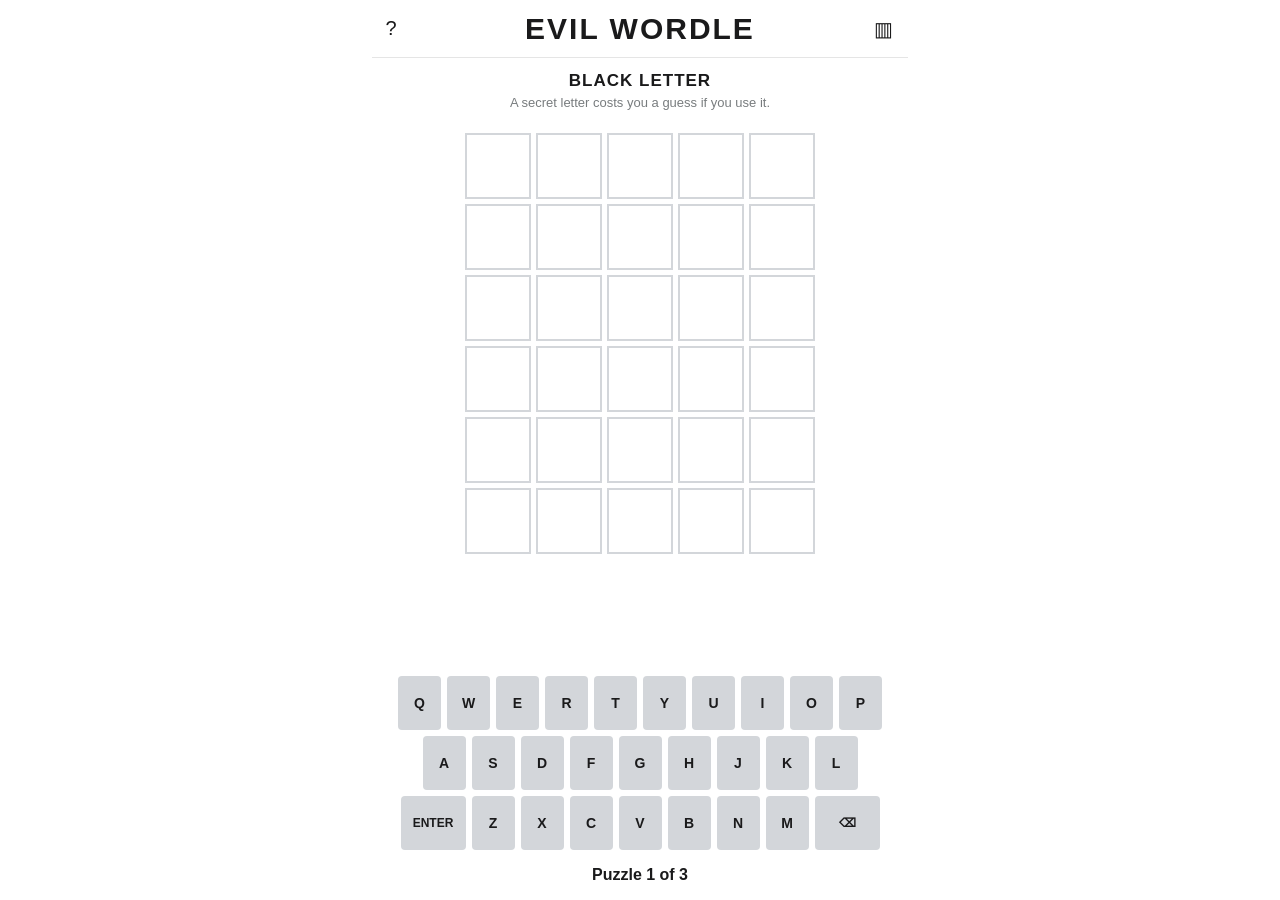
==== commit 6fbf209a: "Update index.html" ====
--- a/index.html
+++ b/index.html
@@ -1,250 +1,279 @@
 <!doctype html>
 <html lang="en">
+
 <head>
     <meta charset="utf-8">
+
     <meta
         name="viewport"
         content="width=device-width, initial-scale=1, viewport-fit=cover"
     >
 
-    <meta name="theme-color" content="#ffffff">
-
-    <title>EVIL WORDLE</title>
-
-    <link rel="stylesheet" href="static/style.css">
+    <meta
+        name="theme-color"
+        content="#ffffff"
+    >
+
+    <title>EVIL WORLDE</title>
+
+    <link
+        rel="stylesheet"
+        href="static/style.css"
+    >
 </head>
 
 <body>
 
-<main class="app">
-
-    <!-- TOP BAR -->
-    <header class="topbar">
-
-        <button
-            class="icon-btn"
-            id="helpBtn"
-            aria-label="How to play"
+    <main class="app">
+
+        <!-- TOP BAR -->
+        <header class="topbar">
+
+            <button
+                class="icon-btn"
+                id="helpBtn"
+                aria-label="How to play"
+            >
+                ?
+            </button>
+
+            <h1>EVIL WORDLE</h1>
+
+            <button
+                class="icon-btn"
+                id="statsBtn"
+                aria-label="Statistics"
+            >
+                ▥
+            </button>
+
+        </header>
+
+
+        <!-- TOAST -->
+        <div
+            id="toast"
+            class="toast"
+            role="status"
+            aria-live="polite"
+        ></div>
+
+
+        <!-- GAME INFORMATION -->
+        <section
+            class="game-info"
+            aria-live="polite"
         >
-            ?
-        </button>
-
-        <div class="title-area">
-            <h1>EVIL WORDLE</h1>
-
-            <div
+
+            <div
+                class="game-mode"
                 id="gameMode"
-                class="game-mode"
-            >
-                BLACK LETTER
-            </div>
-
-            <div
+            ></div>
+
+            <div
+                class="game-description"
                 id="gameDescription"
-                class="game-description"
-            >
-                One secret letter costs you a guess.
-            </div>
+            ></div>
+
+            <div
+                class="timer"
+                id="timer"
+            ></div>
+
+        </section>
+
+
+        <!-- BOARD -->
+        <section
+            id="board"
+            class="board"
+            aria-label="Wordle board"
+        ></section>
+
+
+        <!-- KEYBOARD -->
+        <section
+            id="keyboard"
+            class="keyboard"
+            aria-label="Keyboard"
+        ></section>
+
+
+        <!-- GAME MESSAGE -->
+        <div
+            class="game-message"
+            id="gameMessage"
+            aria-live="polite"
+        ></div>
+
+    </main>
+
+
+    <!-- HELP MODAL -->
+    <div
+        class="modal hidden"
+        id="helpModal"
+        role="dialog"
+        aria-modal="true"
+        aria-labelledby="helpTitle"
+    >
+
+        <div class="modal-card">
+
+            <button
+                class="close-btn"
+                data-close="helpModal"
+                aria-label="Close"
+            >
+                ×
+            </button>
+
+            <h2 id="helpTitle">
+                How to play
+            </h2>
+
+            <p>
+                Guess the five-letter word in six tries.
+                Each puzzle has a different challenge.
+            </p>
+
+
+            <h3>Game 1 — Black Letter</h3>
+
+            <p>
+                One secret letter has been selected.
+                You will not be told which letter it is.
+                If you use it in a guess, you lose one
+                available guess.
+            </p>
+
+            <div class="example">
+                <span class="example-tile green">W</span>
+                <span>
+                    Green means the letter is correct
+                    and in the correct position.
+                </span>
+            </div>
+
+            <div class="example">
+                <span class="example-tile yellow">O</span>
+                <span>
+                    Yellow means the letter is in the
+                    word but in the wrong position.
+                </span>
+            </div>
+
+            <div class="example">
+                <span class="example-tile gray">R</span>
+                <span>
+                    Gray means the letter is not in
+                    the answer.
+                </span>
+            </div>
+
+            <p>
+                The black letter remains completely secret.
+            </p>
+
+
+            <h3>Game 2 — Time Challenge</h3>
+
+            <p>
+                Solve the word before the timer runs out.
+                The normal Wordle rules apply.
+            </p>
+
+
+            <h3>Game 3 — Colourblind</h3>
+
+            <p>
+                Green and gray letters work normally,
+                but yellow letters are shown as normal
+                gray tiles.
+            </p>
+
+            <div class="example">
+                <span class="example-tile green">W</span>
+                <span>
+                    Green letters remain visible.
+                </span>
+            </div>
+
+            <div class="example">
+                <span class="example-tile gray">O</span>
+                <span>
+                    Yellow letters appear as normal gray
+                    tiles, so you cannot tell that they
+                    are in the word.
+                </span>
+            </div>
+
         </div>
 
-        <button
-            class="icon-btn"
-            id="statsBtn"
-            aria-label="Statistics"
-        >
-            ▥
-        </button>
-
-    </header>
-
-
-    <!-- TOAST -->
+    </div>
+
+
+    <!-- STATISTICS MODAL -->
     <div
-        id="toast"
-        class="toast"
-        role="status"
-        aria-live="polite"
-    ></div>
-
-
-    <!-- TIMER -->
-    <div
-        id="timer"
-        class="timer hidden"
-    >
-        60
+        class="modal hidden"
+        id="statsModal"
+        role="dialog"
+        aria-modal="true"
+        aria-labelledby="statsTitle"
+    >
+
+        <div class="modal-card stats-card">
+
+            <button
+                class="close-btn"
+                data-close="statsModal"
+                aria-label="Close"
+            >
+                ×
+            </button>
+
+            <h2 id="statsTitle">
+                Statistics
+            </h2>
+
+            <div class="stat-grid">
+
+                <div>
+                    <strong id="played">0</strong>
+                    <span>Played</span>
+                </div>
+
+                <div>
+                    <strong id="winRate">0</strong>
+                    <span>Win %</span>
+                </div>
+
+                <div>
+                    <strong id="streak">0</strong>
+                    <span>Streak</span>
+                </div>
+
+                <div>
+                    <strong id="maxStreak">0</strong>
+                    <span>Best</span>
+                </div>
+
+            </div>
+
+            <h3>Guess distribution</h3>
+
+            <div
+                id="distribution"
+                class="distribution"
+            ></div>
+
+        </div>
+
     </div>
 
 
-    <!-- BOARD -->
-    <section
-        id="board"
-        class="board"
-        aria-label="Wordle board"
-    ></section>
-
-
-    <!-- KEYBOARD -->
-    <section
-        id="keyboard"
-        class="keyboard"
-        aria-label="Keyboard"
-    ></section>
-
-
-    <!-- GAME MESSAGE -->
-    <div
-        class="game-message"
-        id="gameMessage"
-        aria-live="polite"
-    ></div>
-
-</main>
-
-
-<!-- HELP MODAL -->
-
-<div
-    class="modal hidden"
-    id="helpModal"
-    role="dialog"
-    aria-modal="true"
-    aria-labelledby="helpTitle"
->
-
-    <div class="modal-card">
-
-        <button
-            class="close-btn"
-            data-close="helpModal"
-            aria-label="Close"
-        >
-            ×
-        </button>
-
-        <h2 id="helpTitle">
-            How to play
-        </h2>
-
-        <p>
-            Guess the five-letter word in as few tries as possible.
-        </p>
-
-        <div class="example">
-            <span class="example-tile green">W</span>
-            <span>
-                W is in the word and in the correct spot.
-            </span>
-        </div>
-
-        <div class="example">
-            <span class="example-tile yellow">O</span>
-            <span>
-                O is in the word but in the wrong spot.
-            </span>
-        </div>
-
-        <div class="example">
-            <span class="example-tile gray">R</span>
-            <span>
-                R is not in the word.
-            </span>
-        </div>
-
-        <div class="example">
-            <span class="example-tile black">X</span>
-            <span>
-                In Black Letter mode, one secret letter costs you a guess.
-            </span>
-        </div>
-
-        <hr>
-
-        <h3>Today's modes</h3>
-
-        <p>
-            <strong>1. BLACK LETTER</strong><br>
-            A secret letter is hidden. Entering it costs one guess.
-        </p>
-
-        <p>
-            <strong>2. TIMER</strong><br>
-            Solve the Wordle before the countdown reaches zero.
-        </p>
-
-        <p>
-            <strong>3. COLOURBLIND</strong><br>
-            Green letters are revealed normally. Yellow letters remain grey.
-        </p>
-
-    </div>
-
-</div>
-
-
-<!-- STATS MODAL -->
-
-<div
-    class="modal hidden"
-    id="statsModal"
-    role="dialog"
-    aria-modal="true"
-    aria-labelledby="statsTitle"
->
-
-    <div class="modal-card stats-card">
-
-        <button
-            class="close-btn"
-            data-close="statsModal"
-            aria-label="Close"
-        >
-            ×
-        </button>
-
-        <h2 id="statsTitle">
-            Statistics
-        </h2>
-
-        <div class="stat-grid">
-
-            <div>
-                <strong id="played">0</strong>
-                <span>Played</span>
-            </div>
-
-            <div>
-                <strong id="winRate">0</strong>
-                <span>Win %</span>
-            </div>
-
-            <div>
-                <strong id="streak">0</strong>
-                <span>Streak</span>
-            </div>
-
-            <div>
-                <strong id="maxStreak">0</strong>
-                <span>Best</span>
-            </div>
-
-        </div>
-
-        <h3>
-            Guess distribution
-        </h3>
-
-        <div
-            id="distribution"
-            class="distribution"
-        ></div>
-
-    </div>
-
-</div>
-
-
-<script src="static/script.js"></script>
+    <script src="static/script.js"></script>
 
 </body>
+
 </html>
--- a/static/style.css
+++ b/static/style.css
@@ -7,7 +7,6 @@
     --green: #6aaa64;
     --yellow: #c9b458;
     --gray: #787c7e;
-    --black: #111111;
 
     --surface: #ffffff;
     --overlay: rgba(0, 0, 0, .42);
@@ -24,14 +23,9 @@
 
 body {
     margin: 0;
-
     background: var(--surface);
     color: var(--text);
-
-    font-family:
-        Arial,
-        Helvetica,
-        sans-serif;
+    font-family: Arial, Helvetica, sans-serif;
 
     -webkit-tap-highlight-color: transparent;
 
@@ -42,9 +36,13 @@
     font: inherit;
 }
 
+
+/* ==========================================
+   APP
+========================================== */
+
 .app {
     width: min(100%, 560px);
-
     min-height: 100dvh;
 
     margin: 0 auto;
@@ -64,7 +62,7 @@
 ========================================== */
 
 .topbar {
-    min-height: 78px;
+    height: 58px;
 
     border-bottom: 1px solid #e5e5e5;
 
@@ -80,38 +78,16 @@
     flex: 0 0 auto;
 }
 
-.title-area {
-    text-align: center;
-}
-
 .topbar h1 {
     margin: 0;
 
-    font-size: 24px;
-
-    letter-spacing: 1.5px;
+    text-align: center;
+
+    font-size: 30px;
+
+    letter-spacing: 2px;
 
     font-weight: 800;
-}
-
-.game-mode {
-    margin-top: 3px;
-
-    font-size: 11px;
-
-    font-weight: 800;
-
-    letter-spacing: 1px;
-
-    color: var(--muted);
-}
-
-.game-description {
-    margin-top: 2px;
-
-    font-size: 11px;
-
-    color: var(--muted);
 }
 
 .icon-btn {
@@ -138,27 +114,55 @@
 
 
 /* ==========================================
-   TIMER
-========================================== */
+   GAME INFORMATION
+========================================== */
+
+.game-info {
+    width: 100%;
+
+    text-align: center;
+
+    margin:
+        13px auto
+        0;
+
+    min-height: 52px;
+}
+
+.game-mode {
+    font-size: 17px;
+
+    font-weight: 800;
+
+    letter-spacing: 1px;
+
+    text-transform: uppercase;
+
+    margin-bottom: 4px;
+}
+
+.game-description {
+    color: var(--muted);
+
+    font-size: 13px;
+
+    line-height: 1.3;
+
+    min-height: 17px;
+}
 
 .timer {
-    width: 100%;
-
-    text-align: center;
-
-    margin-top: 8px;
-
-    font-size: 20px;
+    margin-top: 5px;
+
+    font-size: 19px;
 
     font-weight: 800;
-}
-
-.timer.hidden {
+
+    min-height: 22px;
+}
+
+.timer:empty {
     display: none;
-}
-
-.timer.danger {
-    color: #d33;
 }
 
 
@@ -169,7 +173,9 @@
 .board {
     width: min(350px, 88vw);
 
-    margin: 18px auto 12px;
+    margin:
+        10px auto
+        12px;
 
     display: grid;
 
@@ -177,6 +183,8 @@
         repeat(5, 1fr);
 
     gap: 5px;
+
+    transition: all .2s ease;
 }
 
 .tile {
@@ -187,7 +195,6 @@
     display: flex;
 
     align-items: center;
-
     justify-content: center;
 
     font-size:
@@ -202,6 +209,10 @@
     text-transform: uppercase;
 
     user-select: none;
+
+    transition:
+        background-color .15s,
+        border-color .15s;
 }
 
 .tile.filled {
@@ -230,7 +241,8 @@
 }
 
 .tile.black {
-    background: var(--black);
+    background: #000;
+    color: #fff;
 }
 
 
@@ -251,34 +263,32 @@
     100% {
         transform: scale(1);
     }
+
 }
 
 .tile.pop {
-    animation:
-        pop .12s ease-out;
-}
+    animation: pop .12s ease-out;
+}
+
 
 @keyframes flip {
 
     0% {
-        transform:
-            rotateX(0);
+        transform: rotateX(0);
     }
 
     50% {
-        transform:
-            rotateX(90deg);
+        transform: rotateX(90deg);
     }
 
     100% {
-        transform:
-            rotateX(0);
-    }
+        transform: rotateX(0);
+    }
+
 }
 
 .tile.flip {
-    animation:
-        flip .48s ease-in-out;
+    animation: flip .48s ease-in-out;
 }
 
 
@@ -319,10 +329,12 @@
 }
 
 .key {
-    flex: 1;
+    flex: 1 1 0;
 
     min-width: 0;
 
+    max-width: 43px;
+
     height: 54px;
 
     border: 0;
@@ -345,13 +357,19 @@
 }
 
 .key.wide {
-    flex: 1.5;
+    flex:
+        1.5
+        1
+        0;
+
+    max-width: 65px;
+
+    font-size: 12px;
 }
 
 .key.green,
 .key.yellow,
-.key.gray,
-.key.black {
+.key.gray {
     color: #fff;
 }
 
@@ -367,10 +385,6 @@
     background: var(--gray);
 }
 
-.key.black {
-    background: var(--black);
-}
-
 
 /* ==========================================
    GAME MESSAGE
@@ -397,6 +411,7 @@
     z-index: 20;
 
     left: 50%;
+
     top: 72px;
 
     transform:
@@ -409,7 +424,9 @@
 
     color: white;
 
-    padding: 10px 14px;
+    padding:
+        10px
+        14px;
 
     border-radius: 5px;
 
@@ -485,10 +502,20 @@
     margin-top: 0;
 }
 
+.modal-card h3 {
+    margin-top: 24px;
+    margin-bottom: 8px;
+}
+
+.modal-card p {
+    line-height: 1.45;
+}
+
 .close-btn {
     position: absolute;
 
     right: 12px;
+
     top: 8px;
 
     border: 0;
@@ -521,7 +548,10 @@
     width: 42px;
     height: 42px;
 
-    flex: 0 0 42px;
+    flex:
+        0
+        0
+        42px;
 
     display: grid;
 
@@ -545,12 +575,12 @@
 }
 
 .example-tile.black {
-    background: var(--black);
-}
-
-
-/* ==========================================
-   STATS
+    background: #000;
+}
+
+
+/* ==========================================
+   STATISTICS
 ========================================== */
 
 .stat-grid {
@@ -563,7 +593,8 @@
 
     gap: 8px;
 
-    margin: 20px 0;
+    margin:
+        20px 0;
 }
 
 .stat-grid strong,
@@ -591,7 +622,8 @@
     display: grid;
 
     grid-template-columns:
-        18px 1fr;
+        18px
+        1fr;
 
     gap: 5px;
 
@@ -603,7 +635,9 @@
 
     height: 20px;
 
-    padding: 0 7px;
+    padding:
+        0
+        7px;
 
     background: var(--gray);
 
@@ -633,29 +667,33 @@
     }
 
     .topbar {
-        min-height: 72px;
+        height: 54px;
     }
 
     .topbar h1 {
-        font-size: 20px;
+        font-size: 26px;
+    }
+
+    .game-info {
+        margin-top: 11px;
     }
 
     .game-mode {
-        font-size: 10px;
+        font-size: 16px;
     }
 
     .game-description {
-        font-size: 10px;
+        font-size: 12px;
     }
 
     .board {
         width: min(330px, 88vw);
 
-        margin-top: 14px;
+        margin-top: 8px;
     }
 
     .keyboard {
-        gap: 4px;
+        gap: 5px;
     }
 
     .keyboard-row {
@@ -667,6 +705,10 @@
 
         font-size: 13px;
     }
+
+    .key.wide {
+        font-size: 11px;
+    }
 }
 
 
@@ -681,4 +723,9 @@
 
         font-size: 12px;
     }
-}
+
+    .key.wide {
+        font-size: 10px;
+    }
+
+}
